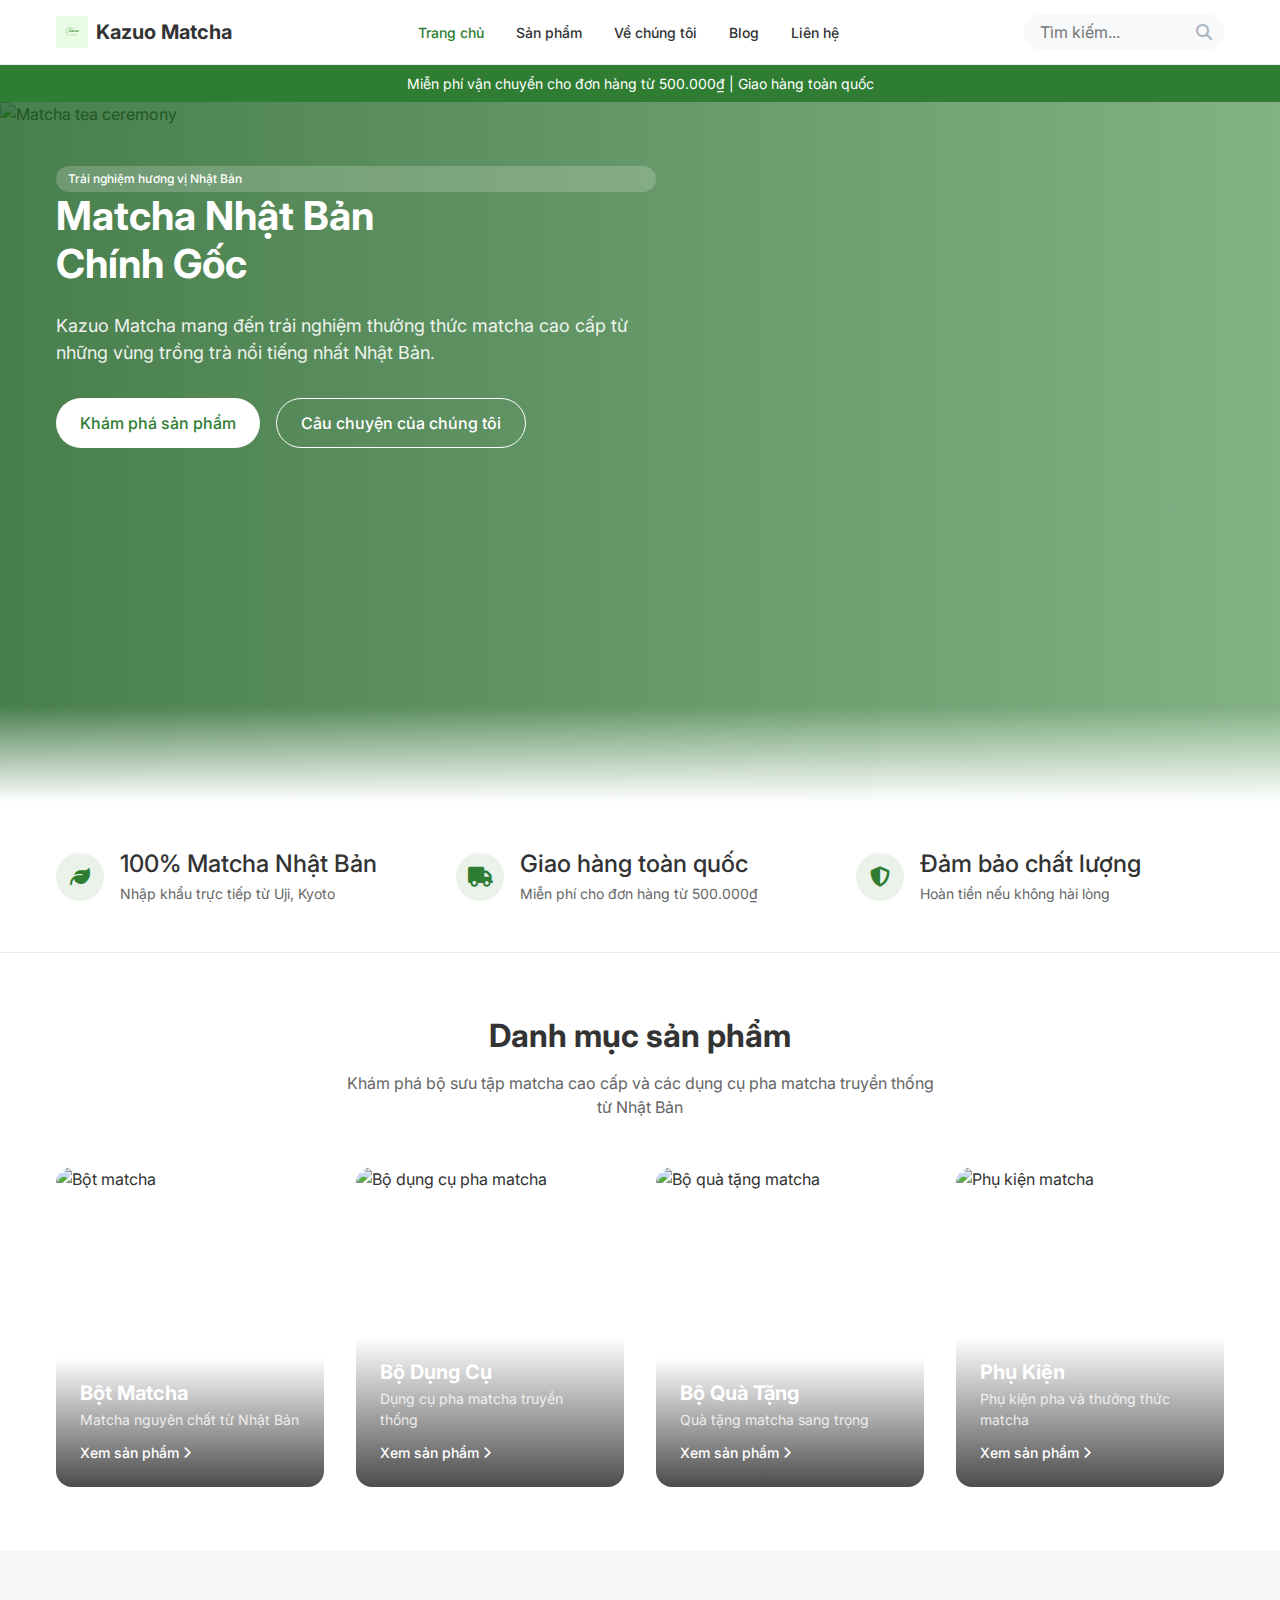
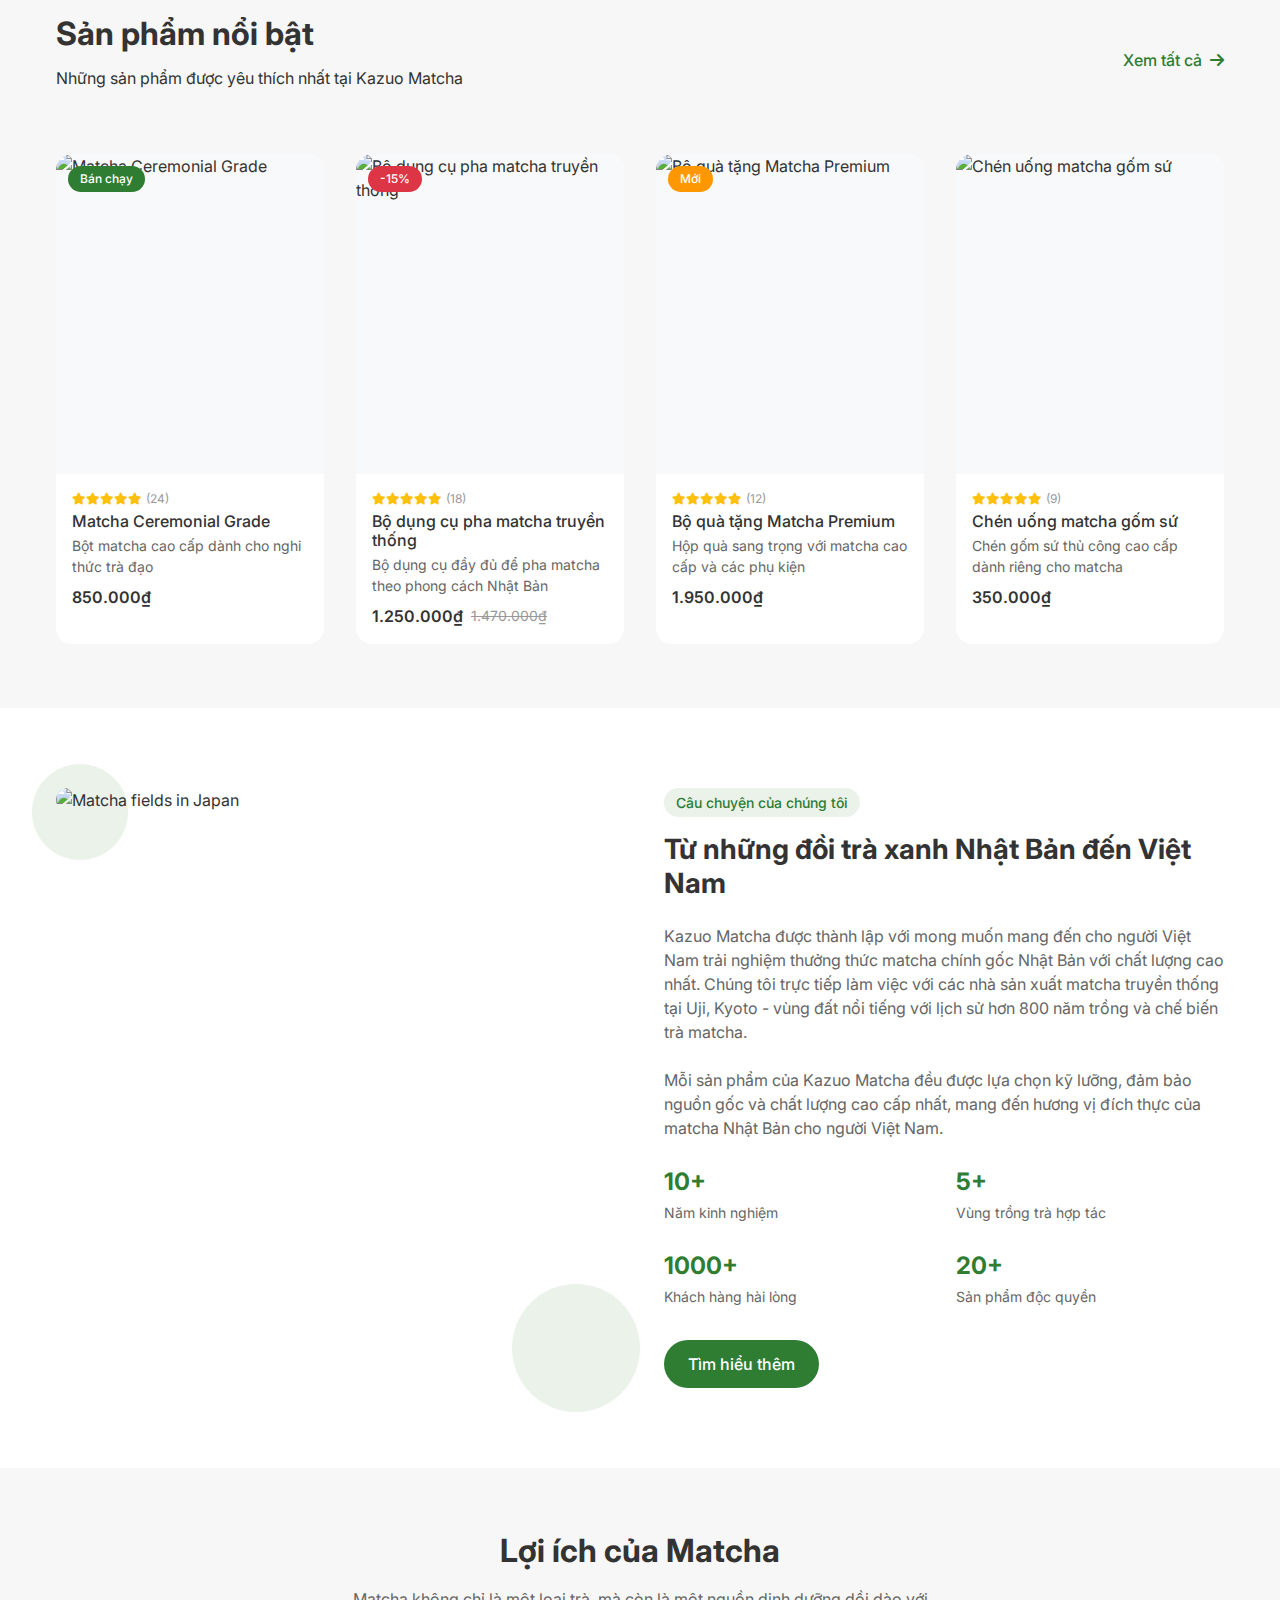
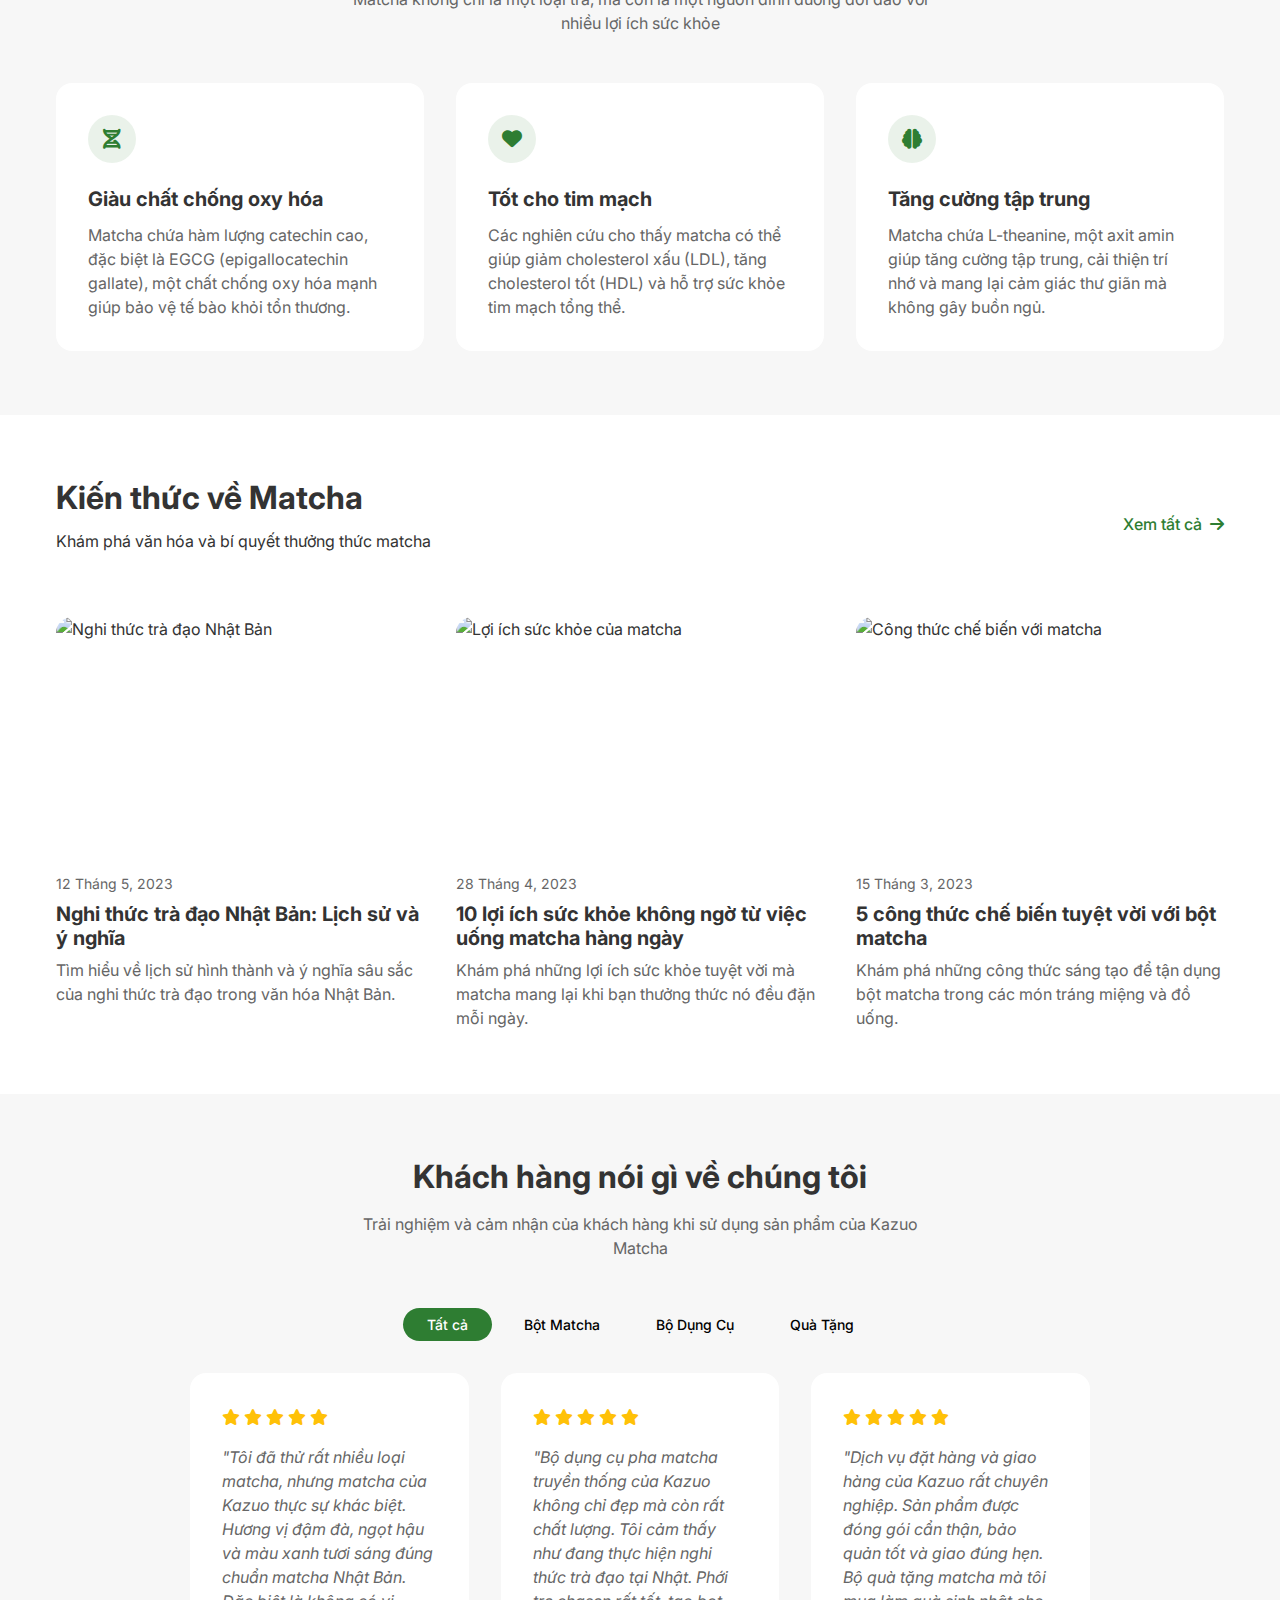
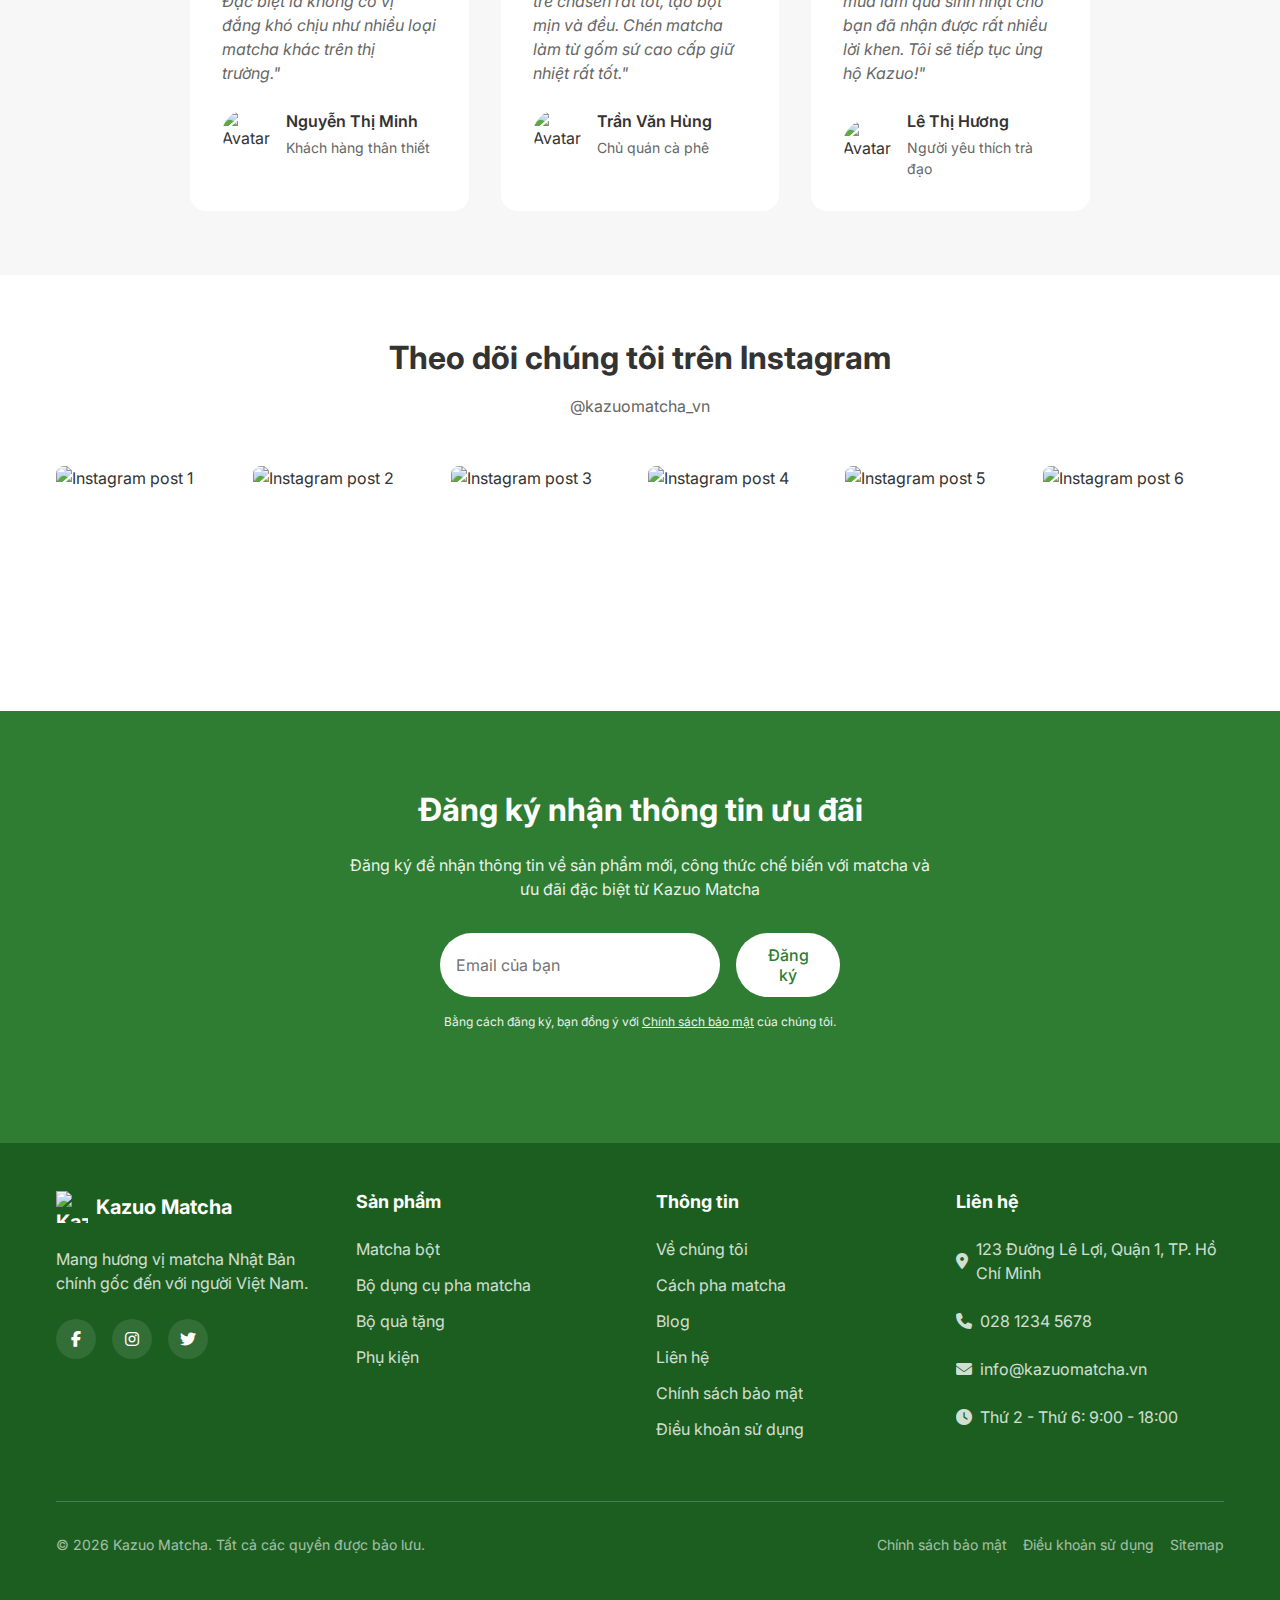
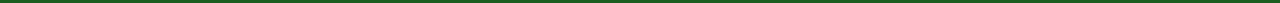
==== index.html @ 196b26e9 "first commit" ====
<!DOCTYPE html>
<html lang="vi">
<head>
  <meta charset="UTF-8">
  <meta name="viewport" content="width=device-width, initial-scale=1.0">
  <title>Kazuo Matcha - Matcha Nhật Bản Chính Gốc</title>
  <link rel="stylesheet" href="styles.css">
  <link rel="stylesheet" href="https://cdnjs.cloudflare.com/ajax/libs/font-awesome/6.4.0/css/all.min.css">
  <link href="https://fonts.googleapis.com/css2?family=Inter:wght@400;500;600;700&display=swap" rel="stylesheet">
</head>
<body>
  <!-- Header -->
  <header class="header">
    <div class="container">
      <div class="header-content">
        <a href="/" class="logo">
          <img src="images/logo.jpg" alt="Kazuo Matcha Logo">
          <span>Kazuo Matcha</span>
        </a>
        <nav class="main-nav">
          <ul>
            <li><a href="/" class="active">Trang chủ</a></li>
            <li><a href="/products.html">Sản phẩm</a></li>
            <li><a href="/about.html">Về chúng tôi</a></li>
            <li><a href="/blog.html">Blog</a></li>
            <li><a href="/contact.html">Liên hệ</a></li>
          </ul>
        </nav>
        <div class="header-actions">
          <div class="search-box">
            <input type="text" placeholder="Tìm kiếm...">
            <button><i class="fas fa-search"></i></button>
          </div>
          <!-- <a href="/cart.html" class="cart-btn">
            <i class="fas fa-shopping-bag"></i>
            <span class="cart-count">3</span>
          </a>
          <a href="/login.html" class="btn btn-primary">Đăng nhập</a>
          <button class="mobile-menu-btn">
            <i class="fas fa-bars"></i>
          </button> -->
        </div>
      </div>
    </div>
  </header>

  <!-- Mobile Menu -->
  <div class="mobile-menu">
    <div class="mobile-menu-header">
      <a href="/" class="logo">
        <img src="https://i.ibb.co/Jd3tVbk/matcha-logo.png" alt="Kazuo Matcha Logo">
        <span>Kazuo Matcha</span>
      </a>
      <button class="mobile-menu-close"><i class="fas fa-times"></i></button>
    </div>
    <nav>
      <ul>
        <li><a href="/" class="active">Trang chủ</a></li>
        <li><a href="/products.html">Sản phẩm</a></li>
        <li><a href="/about.html">Về chúng tôi</a></li>
        <li><a href="/blog.html">Blog</a></li>
        <li><a href="/contact.html">Liên hệ</a></li>
      </ul>
    </nav>
    <div class="mobile-menu-footer">
      <a href="/login.html" class="btn btn-primary btn-block">Đăng nhập</a>
    </div>
  </div>

  <main>
    <!-- Announcement Bar -->
    <div class="announcement-bar">
      <div class="container">
        Miễn phí vận chuyển cho đơn hàng từ 500.000₫ | Giao hàng toàn quốc
      </div>
    </div>

    <!-- Hero Section -->
    <section class="hero">
      <div class="hero-overlay"></div>
      <div class="hero-image">
        <img src="https://images.unsplash.com/photo-1582793988951-9aed5509eb97?ixlib=rb-4.0.3&ixid=M3wxMjA3fDB8MHxwaG90by1wYWdlfHx8fGVufDB8fHx8fA%3D%3D&auto=format&fit=crop&w=1920&h=700&q=80" alt="Matcha tea ceremony">
      </div>
      <div class="container">
        <div class="hero-content">
          <span class="badge">Trải nghiệm hương vị Nhật Bản</span>
          <h1>Matcha Nhật Bản <br>Chính Gốc</h1>
          <p>Kazuo Matcha mang đến trải nghiệm thưởng thức matcha cao cấp từ những vùng trồng trà nổi tiếng nhất Nhật Bản.</p>
          <div class="hero-buttons">
            <a href="/products.html" class="btn btn-light">Khám phá sản phẩm</a>
            <a href="/about.html" class="btn btn-outline-light">Câu chuyện của chúng tôi</a>
          </div>
        </div>
      </div>
      <div class="hero-gradient-bottom"></div>
    </section>

    <!-- Features -->
    <section class="features">
      <div class="container">
        <div class="features-grid">
          <div class="feature">
            <div class="feature-icon">
              <i class="fas fa-leaf"></i>
            </div>
            <div class="feature-content">
              <h3>100% Matcha Nhật Bản</h3>
              <p>Nhập khẩu trực tiếp từ Uji, Kyoto</p>
            </div>
          </div>
          <div class="feature">
            <div class="feature-icon">
              <i class="fas fa-truck"></i>
            </div>
            <div class="feature-content">
              <h3>Giao hàng toàn quốc</h3>
              <p>Miễn phí cho đơn hàng từ 500.000₫</p>
            </div>
          </div>
          <div class="feature">
            <div class="feature-icon">
              <i class="fas fa-shield-alt"></i>
            </div>
            <div class="feature-content">
              <h3>Đảm bảo chất lượng</h3>
              <p>Hoàn tiền nếu không hài lòng</p>
            </div>
          </div>
        </div>
      </div>
    </section>

    <!-- Categories -->
    <section class="categories">
      <div class="container">
        <div class="section-header text-center">
          <h2>Danh mục sản phẩm</h2>
          <p>Khám phá bộ sưu tập matcha cao cấp và các dụng cụ pha matcha truyền thống từ Nhật Bản</p>
        </div>
        <div class="categories-grid">
          <a href="/products.html?category=matcha-powder" class="category-card">
            <div class="category-image">
              <img src="https://images.unsplash.com/photo-1536256263959-770b48d82b0a?ixlib=rb-4.0.3&ixid=M3wxMjA3fDB8MHxwaG90by1wYWdlfHx8fGVufDB8fHx8fA%3D%3D&auto=format&fit=crop&w=320&h=240&q=80" alt="Bột matcha">
              <div class="category-overlay">
                <h3>Bột Matcha</h3>
                <p>Matcha nguyên chất từ Nhật Bản</p>
                <span class="view-more">Xem sản phẩm <i class="fas fa-chevron-right"></i></span>
              </div>
            </div>
          </a>
          <a href="/products.html?category=tea-sets" class="category-card">
            <div class="category-image">
              <img src="https://images.unsplash.com/photo-1563822249366-3efb23b8e0c9?ixlib=rb-4.0.3&ixid=M3wxMjA3fDB8MHxwaG90by1wYWdlfHx8fGVufDB8fHx8fA%3D%3D&auto=format&fit=crop&w=320&h=240&q=80" alt="Bộ dụng cụ pha matcha">
              <div class="category-overlay">
                <h3>Bộ Dụng Cụ</h3>
                <p>Dụng cụ pha matcha truyền thống</p>
                <span class="view-more">Xem sản phẩm <i class="fas fa-chevron-right"></i></span>
              </div>
            </div>
          </a>
          <a href="/products.html?category=gift-sets" class="category-card">
            <div class="category-image">
              <img src="https://images.unsplash.com/photo-1557748362-4e95f0de4613?ixlib=rb-4.0.3&ixid=M3wxMjA3fDB8MHxwaG90by1wYWdlfHx8fGVufDB8fHx8fA%3D%3D&auto=format&fit=crop&w=320&h=240&q=80" alt="Bộ quà tặng matcha">
              <div class="category-overlay">
                <h3>Bộ Quà Tặng</h3>
                <p>Quà tặng matcha sang trọng</p>
                <span class="view-more">Xem sản phẩm <i class="fas fa-chevron-right"></i></span>
              </div>
            </div>
          </a>
          <a href="/products.html?category=accessories" class="category-card">
            <div class="category-image">
              <img src="https://images.unsplash.com/photo-1547825407-2d060104b7f8?ixlib=rb-4.0.3&ixid=M3wxMjA3fDB8MHxwaG90by1wYWdlfHx8fGVufDB8fHx8fA%3D%3D&auto=format&fit=crop&w=320&h=240&q=80" alt="Phụ kiện matcha">
              <div class="category-overlay">
                <h3>Phụ Kiện</h3>
                <p>Phụ kiện pha và thưởng thức matcha</p>
                <span class="view-more">Xem sản phẩm <i class="fas fa-chevron-right"></i></span>
              </div>
            </div>
          </a>
        </div>
      </div>
    </section>

    <!-- Featured Products -->
    <section class="featured-products">
      <div class="container">
        <div class="section-header-with-link">
          <div>
            <h2>Sản phẩm nổi bật</h2>
            <p>Những sản phẩm được yêu thích nhất tại Kazuo Matcha</p>
          </div>
          <a href="/products.html" class="view-all">Xem tất cả <i class="fas fa-arrow-right"></i></a>
        </div>
        <div class="products-grid">
          <!-- Product 1 -->
          <div class="product-card">
            <div class="product-image">
              <span class="product-badge bestseller">Bán chạy</span>
              <img src="https://images.unsplash.com/photo-1563822453-d2f9335ae99b?ixlib=rb-4.0.3&ixid=M3wxMjA3fDB8MHxwaG90by1wYWdlfHx8fGVufDB8fHx8fA%3D%3D&auto=format&fit=crop&w=320&h=240&q=80" alt="Matcha Ceremonial Grade">
              <div class="product-actions">
                <button class="btn btn-secondary btn-sm"><i class="fas fa-eye"></i> Xem nhanh</button>
                <button class="btn btn-primary btn-sm"><i class="fas fa-shopping-cart"></i> Thêm vào giỏ</button>
              </div>
            </div>
            <div class="product-info">
              <div class="product-rating">
                <i class="fas fa-star"></i>
                <i class="fas fa-star"></i>
                <i class="fas fa-star"></i>
                <i class="fas fa-star"></i>
                <i class="fas fa-star"></i>
                <span>(24)</span>
              </div>
              <h3><a href="/product/matcha-ceremonial.html">Matcha Ceremonial Grade</a></h3>
              <p>Bột matcha cao cấp dành cho nghi thức trà đạo</p>
              <div class="product-price">850.000₫</div>
            </div>
          </div>

          <!-- Product 2 -->
          <div class="product-card">
            <div class="product-image">
              <span class="product-badge sale">-15%</span>
              <img src="https://images.unsplash.com/photo-1607260550778-aa9d29444ce7?ixlib=rb-4.0.3&ixid=M3wxMjA3fDB8MHxwaG90by1wYWdlfHx8fGVufDB8fHx8fA%3D%3D&auto=format&fit=crop&w=320&h=240&q=80" alt="Bộ dụng cụ pha matcha truyền thống">
              <div class="product-actions">
                <button class="btn btn-secondary btn-sm"><i class="fas fa-eye"></i> Xem nhanh</button>
                <button class="btn btn-primary btn-sm"><i class="fas fa-shopping-cart"></i> Thêm vào giỏ</button>
              </div>
            </div>
            <div class="product-info">
              <div class="product-rating">
                <i class="fas fa-star"></i>
                <i class="fas fa-star"></i>
                <i class="fas fa-star"></i>
                <i class="fas fa-star"></i>
                <i class="fas fa-star"></i>
                <span>(18)</span>
              </div>
              <h3><a href="/product/tea-set.html">Bộ dụng cụ pha matcha truyền thống</a></h3>
              <p>Bộ dụng cụ đầy đủ để pha matcha theo phong cách Nhật Bản</p>
              <div class="product-price">
                <span class="current-price">1.250.000₫</span>
                <span class="old-price">1.470.000₫</span>
              </div>
            </div>
          </div>

          <!-- Product 3 -->
          <div class="product-card">
            <div class="product-image">
              <span class="product-badge new">Mới</span>
              <img src="https://images.unsplash.com/photo-1515696955266-4f67e13219e8?ixlib=rb-4.0.3&ixid=M3wxMjA3fDB8MHxwaG90by1wYWdlfHx8fGVufDB8fHx8fA%3D%3D&auto=format&fit=crop&w=320&h=240&q=80" alt="Bộ quà tặng Matcha Premium">
              <div class="product-actions">
                <button class="btn btn-secondary btn-sm"><i class="fas fa-eye"></i> Xem nhanh</button>
                <button class="btn btn-primary btn-sm"><i class="fas fa-shopping-cart"></i> Thêm vào giỏ</button>
              </div>
            </div>
            <div class="product-info">
              <div class="product-rating">
                <i class="fas fa-star"></i>
                <i class="fas fa-star"></i>
                <i class="fas fa-star"></i>
                <i class="fas fa-star"></i>
                <i class="fas fa-star"></i>
                <span>(12)</span>
              </div>
              <h3><a href="/product/gift-set.html">Bộ quà tặng Matcha Premium</a></h3>
              <p>Hộp quà sang trọng với matcha cao cấp và các phụ kiện</p>
              <div class="product-price">1.950.000₫</div>
            </div>
          </div>

          <!-- Product 4 -->
          <div class="product-card">
            <div class="product-image">
              <img src="https://images.unsplash.com/photo-1578866608018-6f3d1f98e9b9?ixlib=rb-4.0.3&ixid=M3wxMjA3fDB8MHxwaG90by1wYWdlfHx8fGVufDB8fHx8fA%3D%3D&auto=format&fit=crop&w=320&h=240&q=80" alt="Chén uống matcha gốm sứ">
              <div class="product-actions">
                <button class="btn btn-secondary btn-sm"><i class="fas fa-eye"></i> Xem nhanh</button>
                <button class="btn btn-primary btn-sm"><i class="fas fa-shopping-cart"></i> Thêm vào giỏ</button>
              </div>
            </div>
            <div class="product-info">
              <div class="product-rating">
                <i class="fas fa-star"></i>
                <i class="fas fa-star"></i>
                <i class="fas fa-star"></i>
                <i class="fas fa-star"></i>
                <i class="fas fa-star"></i>
                <span>(9)</span>
              </div>
              <h3><a href="/product/matcha-bowl.html">Chén uống matcha gốm sứ</a></h3>
              <p>Chén gốm sứ thủ công cao cấp dành riêng cho matcha</p>
              <div class="product-price">350.000₫</div>
            </div>
          </div>
        </div>
        <div class="view-all-mobile">
          <a href="/products.html" class="btn btn-outline">
            Xem tất cả sản phẩm
            <i class="fas fa-arrow-right"></i>
          </a>
        </div>
      </div>
    </section>

    <!-- About Section -->
    <section class="about">
      <div class="container">
        <div class="about-grid">
          <div class="about-image">
            <div class="about-image-decoration top-left"></div>
            <img src="https://images.unsplash.com/photo-1576092768241-dec231879fc3?ixlib=rb-4.0.3&ixid=M3wxMjA3fDB8MHxwaG90by1wYWdlfHx8fGVufDB8fHx8fA%3D%3D&auto=format&fit=crop&w=600&h=600&q=80" alt="Matcha fields in Japan">
            <div class="about-image-decoration bottom-right"></div>
          </div>
          <div class="about-content">
            <span class="about-label">Câu chuyện của chúng tôi</span>
            <h2>Từ những đồi trà xanh Nhật Bản đến Việt Nam</h2>
            <p>Kazuo Matcha được thành lập với mong muốn mang đến cho người Việt Nam trải nghiệm thưởng thức matcha chính gốc Nhật Bản với chất lượng cao nhất. Chúng tôi trực tiếp làm việc với các nhà sản xuất matcha truyền thống tại Uji, Kyoto - vùng đất nổi tiếng với lịch sử hơn 800 năm trồng và chế biến trà matcha.</p>
            <p>Mỗi sản phẩm của Kazuo Matcha đều được lựa chọn kỹ lưỡng, đảm bảo nguồn gốc và chất lượng cao cấp nhất, mang đến hương vị đích thực của matcha Nhật Bản cho người Việt Nam.</p>
            <div class="about-stats">
              <div class="stat">
                <span class="stat-number">10+</span>
                <span class="stat-label">Năm kinh nghiệm</span>
              </div>
              <div class="stat">
                <span class="stat-number">5+</span>
                <span class="stat-label">Vùng trồng trà hợp tác</span>
              </div>
              <div class="stat">
                <span class="stat-number">1000+</span>
                <span class="stat-label">Khách hàng hài lòng</span>
              </div>
              <div class="stat">
                <span class="stat-number">20+</span>
                <span class="stat-label">Sản phẩm độc quyền</span>
              </div>
            </div>
            <a href="/about.html" class="btn btn-primary">Tìm hiểu thêm</a>
          </div>
        </div>
      </div>
    </section>

    <!-- Benefits Section -->
    <section class="benefits">
      <div class="container">
        <div class="section-header text-center">
          <h2>Lợi ích của Matcha</h2>
          <p>Matcha không chỉ là một loại trà, mà còn là một nguồn dinh dưỡng dồi dào với nhiều lợi ích sức khỏe</p>
        </div>
        <div class="benefits-grid">
          <div class="benefit-card">
            <div class="benefit-icon">
              <i class="fas fa-dna"></i>
            </div>
            <h3>Giàu chất chống oxy hóa</h3>
            <p>Matcha chứa hàm lượng catechin cao, đặc biệt là EGCG (epigallocatechin gallate), một chất chống oxy hóa mạnh giúp bảo vệ tế bào khỏi tổn thương.</p>
          </div>
          <div class="benefit-card">
            <div class="benefit-icon">
              <i class="fas fa-heart"></i>
            </div>
            <h3>Tốt cho tim mạch</h3>
            <p>Các nghiên cứu cho thấy matcha có thể giúp giảm cholesterol xấu (LDL), tăng cholesterol tốt (HDL) và hỗ trợ sức khỏe tim mạch tổng thể.</p>
          </div>
          <div class="benefit-card">
            <div class="benefit-icon">
              <i class="fas fa-brain"></i>
            </div>
            <h3>Tăng cường tập trung</h3>
            <p>Matcha chứa L-theanine, một axit amin giúp tăng cường tập trung, cải thiện trí nhớ và mang lại cảm giác thư giãn mà không gây buồn ngủ.</p>
          </div>
        </div>
      </div>
    </section>

    <!-- Blog Section -->
    <section class="blog">
      <div class="container">
        <div class="section-header-with-link">
          <div>
            <h2>Kiến thức về Matcha</h2>
            <p>Khám phá văn hóa và bí quyết thưởng thức matcha</p>
          </div>
          <a href="/blog.html" class="view-all">Xem tất cả <i class="fas fa-arrow-right"></i></a>
        </div>
        <div class="blog-grid">
          <a href="/blog/matcha-ceremony.html" class="blog-card">
            <div class="blog-image">
              <img src="https://images.unsplash.com/photo-1542326237-94b1c5a538d4?ixlib=rb-4.0.3&ixid=M3wxMjA3fDB8MHxwaG90by1wYWdlfHx8fGVufDB8fHx8fA%3D%3D&auto=format&fit=crop&w=400&h=240&q=80" alt="Nghi thức trà đạo Nhật Bản">
            </div>
            <div class="blog-date">12 Tháng 5, 2023</div>
            <h3>Nghi thức trà đạo Nhật Bản: Lịch sử và ý nghĩa</h3>
            <p>Tìm hiểu về lịch sử hình thành và ý nghĩa sâu sắc của nghi thức trà đạo trong văn hóa Nhật Bản.</p>
          </a>
          <a href="/blog/matcha-benefits.html" class="blog-card">
            <div class="blog-image">
              <img src="https://images.unsplash.com/photo-1552346989-e069318e20a5?ixlib=rb-4.0.3&ixid=M3wxMjA3fDB8MHxwaG90by1wYWdlfHx8fGVufDB8fHx8fA%3D%3D&auto=format&fit=crop&w=400&h=240&q=80" alt="Lợi ích sức khỏe của matcha">
            </div>
            <div class="blog-date">28 Tháng 4, 2023</div>
            <h3>10 lợi ích sức khỏe không ngờ từ việc uống matcha hàng ngày</h3>
            <p>Khám phá những lợi ích sức khỏe tuyệt vời mà matcha mang lại khi bạn thưởng thức nó đều đặn mỗi ngày.</p>
          </a>
          <a href="/blog/matcha-recipes.html" class="blog-card">
            <div class="blog-image">
              <img src="https://images.unsplash.com/photo-1545018595-e31e1d7f6cc2?ixlib=rb-4.0.3&ixid=M3wxMjA3fDB8MHxwaG90by1wYWdlfHx8fGVufDB8fHx8fA%3D%3D&auto=format&fit=crop&w=400&h=240&q=80" alt="Công thức chế biến với matcha">
            </div>
            <div class="blog-date">15 Tháng 3, 2023</div>
            <h3>5 công thức chế biến tuyệt vời với bột matcha</h3>
            <p>Khám phá những công thức sáng tạo để tận dụng bột matcha trong các món tráng miệng và đồ uống.</p>
          </a>
        </div>
        <div class="view-all-mobile">
          <a href="/blog.html" class="btn btn-outline">
            Xem tất cả bài viết
            <i class="fas fa-arrow-right"></i>
          </a>
        </div>
      </div>
    </section>

    <!-- Testimonials -->
    <section class="testimonials">
      <div class="container">
        <div class="section-header text-center">
          <h2>Khách hàng nói gì về chúng tôi</h2>
          <p>Trải nghiệm và cảm nhận của khách hàng khi sử dụng sản phẩm của Kazuo Matcha</p>
        </div>
        <div class="testimonial-tabs">
          <div class="tabs-nav">
            <button class="tab-btn active" data-tab="all">Tất cả</button>
            <button class="tab-btn" data-tab="matcha">Bột Matcha</button>
            <button class="tab-btn" data-tab="tea-sets">Bộ Dụng Cụ</button>
            <button class="tab-btn" data-tab="gifts">Quà Tặng</button>
          </div>
          <div class="tabs-content">
            <div class="tab-pane active" id="all">
              <div class="testimonial-grid">
                <!-- Testimonial 1 -->
                <div class="testimonial-card">
                  <div class="testimonial-rating">
                    <i class="fas fa-star"></i>
                    <i class="fas fa-star"></i>
                    <i class="fas fa-star"></i>
                    <i class="fas fa-star"></i>
                    <i class="fas fa-star"></i>
                  </div>
                  <p class="testimonial-text">
                    "Tôi đã thử rất nhiều loại matcha, nhưng matcha của Kazuo thực sự khác biệt. Hương vị đậm đà, 
                    ngọt hậu và màu xanh tươi sáng đúng chuẩn matcha Nhật Bản. Đặc biệt là không có vị đắng khó chịu 
                    như nhiều loại matcha khác trên thị trường."
                  </p>
                  <div class="testimonial-author">
                    <img src="https://randomuser.me/api/portraits/women/45.jpg" alt="Avatar">
                    <div>
                      <p class="author-name">Nguyễn Thị Minh</p>
                      <p class="author-title">Khách hàng thân thiết</p>
                    </div>
                  </div>
                </div>

                <!-- Testimonial 2 -->
                <div class="testimonial-card">
                  <div class="testimonial-rating">
                    <i class="fas fa-star"></i>
                    <i class="fas fa-star"></i>
                    <i class="fas fa-star"></i>
                    <i class="fas fa-star"></i>
                    <i class="fas fa-star"></i>
                  </div>
                  <p class="testimonial-text">
                    "Bộ dụng cụ pha matcha truyền thống của Kazuo không chỉ đẹp mà còn rất chất lượng. 
                    Tôi cảm thấy như đang thực hiện nghi thức trà đạo tại Nhật. Phới tre chasen rất tốt, 
                    tạo bọt mịn và đều. Chén matcha làm từ gốm sứ cao cấp giữ nhiệt rất tốt."
                  </p>
                  <div class="testimonial-author">
                    <img src="https://randomuser.me/api/portraits/men/32.jpg" alt="Avatar">
                    <div>
                      <p class="author-name">Trần Văn Hùng</p>
                      <p class="author-title">Chủ quán cà phê</p>
                    </div>
                  </div>
                </div>

                <!-- Testimonial 3 -->
                <div class="testimonial-card">
                  <div class="testimonial-rating">
                    <i class="fas fa-star"></i>
                    <i class="fas fa-star"></i>
                    <i class="fas fa-star"></i>
                    <i class="fas fa-star"></i>
                    <i class="fas fa-star"></i>
                  </div>
                  <p class="testimonial-text">
                    "Dịch vụ đặt hàng và giao hàng của Kazuo rất chuyên nghiệp. Sản phẩm được đóng gói cẩn thận, 
                    bảo quản tốt và giao đúng hẹn. Bộ quà tặng matcha mà tôi mua làm quà sinh nhật cho bạn đã 
                    nhận được rất nhiều lời khen. Tôi sẽ tiếp tục ủng hộ Kazuo!"
                  </p>
                  <div class="testimonial-author">
                    <img src="https://randomuser.me/api/portraits/women/68.jpg" alt="Avatar">
                    <div>
                      <p class="author-name">Lê Thị Hương</p>
                      <p class="author-title">Người yêu thích trà đạo</p>
                    </div>
                  </div>
                </div>
              </div>
            </div>
            <!-- Other tab panes would go here -->
          </div>
        </div>
      </div>
    </section>

    <!-- Instagram Section -->
    <section class="instagram">
      <div class="container">
        <div class="section-header text-center">
          <h2>Theo dõi chúng tôi trên Instagram</h2>
          <p>@kazuomatcha_vn</p>
        </div>
        <div class="instagram-grid">
          <a href="https://instagram.com" class="instagram-item">
            <img src="https://images.unsplash.com/photo-1564890369478-c89ca6d9cde9?ixlib=rb-4.0.3&ixid=M3wxMjA3fDB8MHxwaG90by1wYWdlfHx8fGVufDB8fHx8fA%3D%3D&auto=format&fit=crop&w=300&h=300&q=80" alt="Instagram post 1">
            <div class="instagram-overlay">
              <i class="fas fa-code"></i>
            </div>
          </a>
          <a href="https://instagram.com" class="instagram-item">
            <img src="https://images.unsplash.com/photo-1631308491952-050fccfd9e6c?ixlib=rb-4.0.3&ixid=M3wxMjA3fDB8MHxwaG90by1wYWdlfHx8fGVufDB8fHx8fA%3D%3D&auto=format&fit=crop&w=300&h=300&q=80" alt="Instagram post 2">
            <div class="instagram-overlay">
              <i class="fas fa-code"></i>
            </div>
          </a>
          <a href="https://instagram.com" class="instagram-item">
            <img src="https://images.unsplash.com/photo-1582793988951-9aed5509eb97?ixlib=rb-4.0.3&ixid=M3wxMjA3fDB8MHxwaG90by1wYWdlfHx8fGVufDB8fHx8fA%3D%3D&auto=format&fit=crop&w=300&h=300&q=80" alt="Instagram post 3">
            <div class="instagram-overlay">
              <i class="fas fa-code"></i>
            </div>
          </a>
          <a href="https://instagram.com" class="instagram-item">
            <img src="https://images.unsplash.com/photo-1563822453-d2f9335ae99b?ixlib=rb-4.0.3&ixid=M3wxMjA3fDB8MHxwaG90by1wYWdlfHx8fGVufDB8fHx8fA%3D%3D&auto=format&fit=crop&w=300&h=300&q=80" alt="Instagram post 4">
            <div class="instagram-overlay">
              <i class="fas fa-code"></i>
            </div>
          </a>
          <a href="https://instagram.com" class="instagram-item">
            <img src="https://images.unsplash.com/photo-1515696955266-4f67e13219e8?ixlib=rb-4.0.3&ixid=M3wxMjA3fDB8MHxwaG90by1wYWdlfHx8fGVufDB8fHx8fA%3D%3D&auto=format&fit=crop&w=300&h=300&q=80" alt="Instagram post 5">
            <div class="instagram-overlay">
              <i class="fas fa-code"></i>
            </div>
          </a>
          <a href="https://instagram.com" class="instagram-item">
            <img src="https://images.unsplash.com/photo-1564890369478-c89ca6d9cde9?ixlib=rb-4.0.3&ixid=M3wxMjA3fDB8MHxwaG90by1wYWdlfHx8fGVufDB8fHx8fA%3D%3D&auto=format&fit=crop&w=300&h=300&q=80" alt="Instagram post 6">
            <div class="instagram-overlay">
              <i class="fas fa-code"></i>
            </div>
          </a>
        </div>
      </div>
    </section>

    <!-- CTA Section -->
    <section class="cta">
      <div class="container">
        <div class="cta-content">
          <h2>Đăng ký nhận thông tin ưu đãi</h2>
          <p>Đăng ký để nhận thông tin về sản phẩm mới, công thức chế biến với matcha và ưu đãi đặc biệt từ Kazuo Matcha</p>
          <form class="newsletter-form">
            <input type="email" placeholder="Email của bạn" required>
            <button type="submit" class="btn btn-light">Đăng ký</button>
          </form>
          <p class="privacy-note">Bằng cách đăng ký, bạn đồng ý với <a href="/privacy.html">Chính sách bảo mật</a> của chúng tôi.</p>
        </div>
      </div>
    </section>
  </main>

  <!-- Footer -->
  <footer class="footer">
    <div class="container">
      <div class="footer-content">
        <div class="footer-column">
          <div class="footer-logo">
            <img src="https://i.ibb.co/Jd3tVbk/matcha-logo.png" alt="Kazuo Matcha Logo">
            <span>Kazuo Matcha</span>
          </div>
          <p>Mang hương vị matcha Nhật Bản chính gốc đến với người Việt Nam.</p>
          <div class="social-links">
            <a href="#"><i class="fab fa-facebook-f"></i></a>
            <a href="#"><i class="fab fa-instagram"></i></a>
            <a href="#"><i class="fab fa-twitter"></i></a>
          </div>
        </div>
        <div class="footer-column">
          <h3>Sản phẩm</h3>
          <ul>
            <li><a href="#">Matcha bột</a></li>
            <li><a href="#">Bộ dụng cụ pha matcha</a></li>
            <li><a href="#">Bộ quà tặng</a></li>
            <li><a href="#">Phụ kiện</a></li>
          </ul>
        </div>
        <div class="footer-column">
          <h3>Thông tin</h3>
          <ul>
            <li><a href="#">Về chúng tôi</a></li>
            <li><a href="#">Cách pha matcha</a></li>
            <li><a href="#">Blog</a></li>
            <li><a href="#">Liên hệ</a></li>
            <li><a href="#">Chính sách bảo mật</a></li>
            <li><a href="#">Điều khoản sử dụng</a></li>
          </ul>
        </div>
        <div class="footer-column">
          <h3>Liên hệ</h3>
          <address>
            <p><i class="fas fa-map-marker-alt"></i> 123 Đường Lê Lợi, Quận 1, TP. Hồ Chí Minh</p>
            <p><i class="fas fa-phone"></i> 028 1234 5678</p>
            <p><i class="fas fa-envelope"></i> info@kazuomatcha.vn</p>
            <p><i class="fas fa-clock"></i> Thứ 2 - Thứ 6: 9:00 - 18:00</p>
          </address>
        </div>
      </div>
      <div class="footer-bottom">
        <p>&copy; <span id="current-year"></span> Kazuo Matcha. Tất cả các quyền được bảo lưu.</p>
        <div class="footer-links">
          <a href="#">Chính sách bảo mật</a>
          <a href="#">Điều khoản sử dụng</a>
          <a href="#">Sitemap</a>
        </div>
      </div>
    </div>
  </footer>

  <!-- Quick View Modal -->
  <div class="modal" id="quickViewModal">
    <div class="modal-content">
      <button class="modal-close"><i class="fas fa-times"></i></button>
      <div class="product-quick-view">
        <div class="product-quick-view-image">
          <img src="https://images.unsplash.com/photo-1563822453-d2f9335ae99b?ixlib=rb-4.0.3&ixid=M3wxMjA3fDB8MHxwaG90by1wYWdlfHx8fGVufDB8fHx8fA%3D%3D&auto=format&fit=crop&w=500&h=500&q=80" alt="Product Image">
        </div>
        <div class="product-quick-view-info">
          <h2>Matcha Ceremonial Grade</h2>
          <div class="product-rating">
            <i class="fas fa-star"></i>
            <i class="fas fa-star"></i>
            <i class="fas fa-star"></i>
            <i class="fas fa-star"></i>
            <i class="fas fa-star"></i>
            <span>(24 đánh giá)</span>
          </div>
          <div class="product-price">
            <span class="current-price">850.000₫</span>
            <span class="old-price">950.000₫</span>
          </div>
          <p class="product-description">
            Bột matcha cao cấp dành cho nghi thức trà đạo truyền thống, được thu hoạch từ những lá trà non nhất 
            và xay bằng đá granite theo phương pháp truyền thống Nhật Bản.
          </p>
          <div class="product-options">
            <div class="option-group">
              <label>Khối lượng:</label>
              <div class="option-buttons">
                <button class="option-btn active">30g</button>
                <button class="option-btn">60g</button>
                <button class="option-btn">100g</button>
              </div>
            </div>
            <div class="quantity-selector">
              <label>Số lượng:</label>
              <div class="quantity-buttons">
                <button class="quantity-btn minus"><i class="fas fa-minus"></i></button>
                <input type="number" value="1" min="1" max="99">
                <button class="quantity-btn plus"><i class="fas fa-plus"></i></button>
              </div>
            </div>
          </div>
          <div class="product-actions">
            <button class="btn btn-primary btn-block"><i class="fas fa-shopping-cart"></i> Thêm vào giỏ</button>
            <a href="/product/matcha-ceremonial.html" class="btn btn-outline btn-block">Xem chi tiết sản phẩm</a>
          </div>
        </div>
      </div>
    </div>
  </div>

  <script src="script.js"></script>
</body>
</html>
---- styles.css ----
/* Base Styles */
:root {
    --primary: #2e7d32;
    --primary-dark: #1b5e20;
    --primary-light: #4caf50;
    --primary-bg: rgba(46, 125, 50, 0.1);
    --secondary: #f5f5f5;
    --text: #333333;
    --text-light: #666666;
    --text-lighter: #999999;
    --white: #ffffff;
    --black: #000000;
    --gray-100: #f8f9fa;
    --gray-200: #e9ecef;
    --gray-300: #dee2e6;
    --gray-400: #ced4da;
    --gray-500: #adb5bd;
    --gray-600: #6c757d;
    --gray-700: #495057;
    --gray-800: #343a40;
    --gray-900: #212529;
    --red: #dc3545;
    --yellow: #ffc107;
    --amber: #ff9800;
    --green-900: #1b5e20;
    --border-radius: 0.5rem;
    --border-radius-lg: 0.75rem;
    --border-radius-xl: 1rem;
    --border-radius-full: 9999px;
    --box-shadow: 0 4px 6px -1px rgba(0, 0, 0, 0.1), 0 2px 4px -1px rgba(0, 0, 0, 0.06);
    --box-shadow-md: 0 10px 15px -3px rgba(0, 0, 0, 0.1), 0 4px 6px -2px rgba(0, 0, 0, 0.05);
    --transition: all 0.3s ease;
  }
  
  * {
    margin: 0;
    padding: 0;
    box-sizing: border-box;
  }
  
  html {
    font-size: 16px;
    scroll-behavior: smooth;
  }
  
  body {
    font-family: "Inter", sans-serif;
    line-height: 1.5;
    color: var(--text);
    background-color: var(--white);
  }
  
  a {
    text-decoration: none;
    color: inherit;
    transition: var(--transition);
  }
  
  ul {
    list-style: none;
  }
  
  img {
    max-width: 100%;
    height: auto;
    display: block;
  }
  
  button,
  input,
  textarea,
  select {
    font-family: inherit;
    font-size: inherit;
    outline: none;
    border: none;
  }
  
  button {
    cursor: pointer;
    background: none;
  }
  
  .container {
    width: 100%;
    max-width: 1200px;
    margin: 0 auto;
    padding: 0 1rem;
  }
  
  .text-center {
    text-align: center;
  }
  
  /* Typography */
  h1,
  h2,
  h3,
  h4,
  h5,
  h6 {
    font-weight: 700;
    line-height: 1.2;
  }
  
  h1 {
    font-size: 2.5rem;
    margin-bottom: 1rem;
  }
  
  h2 {
    font-size: 2rem;
    margin-bottom: 0.75rem;
  }
  
  h3 {
    font-size: 1.5rem;
    margin-bottom: 0.5rem;
  }
  
  p {
    margin-bottom: 1rem;
  }
  
  /* Buttons */
  .btn {
    display: inline-flex;
    align-items: center;
    justify-content: center;
    padding: 0.75rem 1.5rem;
    border-radius: var(--border-radius-full);
    font-weight: 500;
    transition: var(--transition);
    text-align: center;
  }
  
  .btn-sm {
    padding: 0.5rem 1rem;
    font-size: 0.875rem;
  }
  
  .btn-block {
    display: block;
    width: 100%;
  }
  
  .btn-primary {
    background-color: var(--primary);
    color: var(--white);
  }
  
  .btn-primary:hover {
    background-color: var(--primary-dark);
  }
  
  .btn-secondary {
    background-color: var(--secondary);
    color: var(--text);
  }
  
  .btn-secondary:hover {
    background-color: var(--gray-300);
  }
  
  .btn-light {
    background-color: var(--white);
    color: var(--primary);
  }
  
  .btn-light:hover {
    background-color: var(--gray-100);
  }
  
  .btn-outline {
    background-color: transparent;
    border: 1px solid var(--gray-300);
    color: var(--text);
  }
  
  .btn-outline:hover {
    background-color: var(--gray-100);
  }
  
  .btn-outline-light {
    background-color: transparent;
    border: 1px solid var(--white);
    color: var(--white);
  }
  
  .btn-outline-light:hover {
    background-color: rgba(255, 255, 255, 0.2);
  }
  
  /* Badges */
  .badge {
    display: inline-block;
    padding: 0.25rem 0.75rem;
    border-radius: var(--border-radius-full);
    font-size: 0.75rem;
    font-weight: 500;
    background-color: rgba(255, 255, 255, 0.2);
    color: var(--white);
  }
  
  .product-badge {
    position: absolute;
    top: 0.75rem;
    left: 0.75rem;
    z-index: 10;
    padding: 0.25rem 0.75rem;
    border-radius: var(--border-radius-full);
    font-size: 0.75rem;
    font-weight: 500;
  }
  
  .bestseller {
    background-color: var(--primary);
    color: var(--white);
  }
  
  .sale {
    background-color: var(--red);
    color: var(--white);
  }
  
  .new {
    background-color: var(--amber);
    color: var(--white);
  }
  
  /* Header */
  .header {
    position: sticky;
    top: 0;
    z-index: 100;
    background-color: var(--white);
    border-bottom: 1px solid var(--gray-200);
    backdrop-filter: blur(10px);
  }
  
  .header-content {
    display: flex;
    align-items: center;
    justify-content: space-between;
    height: 4rem;
  }
  
  .logo {
    display: flex;
    align-items: center;
    gap: 0.5rem;
    font-weight: 700;
    font-size: 1.25rem;
  }
  
  .logo img {
    width: 2rem;
    height: 2rem;
  }
  
  .main-nav {
    display: none;
  }
  
  .main-nav ul {
    display: flex;
    gap: 2rem;
  }
  
  .main-nav a {
    font-size: 0.875rem;
    font-weight: 500;
  }
  
  .main-nav a:hover,
  .main-nav a.active {
    color: var(--primary);
  }
  
  .header-actions {
    display: flex;
    align-items: center;
    gap: 1rem;
  }
  
  .search-box {
    position: relative;
    display: none;
  }
  
  .search-box input {
    width: 200px;
    padding: 0.5rem 1rem;
    border-radius: var(--border-radius-full);
    background-color: var(--gray-100);
  }
  
  .search-box button {
    position: absolute;
    right: 0.75rem;
    top: 50%;
    transform: translateY(-50%);
    color: var(--gray-500);
  }
  
  .cart-btn {
    position: relative;
    display: flex;
    align-items: center;
    justify-content: center;
    width: 2.5rem;
    height: 2.5rem;
    border-radius: 50%;
    border: 1px solid var(--gray-300);
  }
  
  .cart-count {
    position: absolute;
    top: -0.25rem;
    right: -0.25rem;
    width: 1.25rem;
    height: 1.25rem;
    border-radius: 50%;
    background-color: var(--primary);
    color: var(--white);
    font-size: 0.625rem;
    font-weight: 500;
    display: flex;
    align-items: center;
    justify-content: center;
  }
  
  .mobile-menu-btn {
    display: flex;
    align-items: center;
    justify-content: center;
    width: 2.5rem;
    height: 2.5rem;
    border-radius: 50%;
    border: 1px solid var(--gray-300);
  }
  
  /* Mobile Menu */
  .mobile-menu {
    position: fixed;
    top: 0;
    left: 0;
    width: 100%;
    height: 100%;
    background-color: var(--white);
    z-index: 200;
    padding: 1.5rem;
    display: none;
    flex-direction: column;
  }
  
  .mobile-menu.active {
    display: flex;
  }
  
  .mobile-menu-header {
    display: flex;
    align-items: center;
    justify-content: space-between;
    margin-bottom: 2rem;
  }
  
  .mobile-menu-close {
    width: 2.5rem;
    height: 2.5rem;
    border-radius: 50%;
    border: 1px solid var(--gray-300);
    display: flex;
    align-items: center;
    justify-content: center;
  }
  
  .mobile-menu nav {
    flex: 1;
  }
  
  .mobile-menu ul {
    display: flex;
    flex-direction: column;
    gap: 1.5rem;
  }
  
  .mobile-menu a {
    font-size: 1.125rem;
    font-weight: 500;
  }
  
  .mobile-menu a:hover,
  .mobile-menu a.active {
    color: var(--primary);
  }
  
  .mobile-menu-footer {
    margin-top: 2rem;
  }
  
  /* Announcement Bar */
  .announcement-bar {
    background-color: var(--primary);
    color: var(--white);
    padding: 0.5rem 0;
    text-align: center;
    font-size: 0.875rem;
  }
  
  /* Hero Section */
  .hero {
    position: relative;
    height: 700px;
  }
  
  .hero-overlay {
    position: absolute;
    top: 0;
    left: 0;
    width: 100%;
    height: 100%;
    background: linear-gradient(to right, rgba(27, 94, 32, 0.8), rgba(46, 125, 50, 0.6));
    z-index: 1;
  }
  
  .hero-image {
    position: absolute;
    top: 0;
    left: 0;
    width: 100%;
    height: 100%;
  }
  
  .hero-image img {
    width: 100%;
    height: 100%;
    object-fit: cover;
  }
  
  .hero-content {
    position: relative;
    z-index: 2;
    color: var(--white);
    max-width: 600px;
    padding: 4rem 0;
    height: 100%;
    display: flex;
    flex-direction: column;
    justify-content: center;
  }
  
  .hero h1 {
    font-size: 2.5rem;
    line-height: 1.2;
    margin-bottom: 1.5rem;
  }
  
  .hero p {
    font-size: 1.125rem;
    margin-bottom: 2rem;
    opacity: 0.9;
  }
  
  .hero-buttons {
    display: flex;
    flex-direction: column;
    gap: 1rem;
  }
  
  .hero-gradient-bottom {
    position: absolute;
    bottom: 0;
    left: 0;
    width: 100%;
    height: 6rem;
    background: linear-gradient(to top, var(--white), transparent);
    z-index: 1;
  }
  
  /* Features */
  .features {
    padding: 3rem 0;
    border-bottom: 1px solid var(--gray-200);
  }
  
  .features-grid {
    display: grid;
    grid-template-columns: 1fr;
    gap: 2rem;
  }
  
  .feature {
    display: flex;
    align-items: center;
    gap: 1rem;
  }
  
  .feature-icon {
    width: 3rem;
    height: 3rem;
    border-radius: 50%;
    background-color: var(--primary-bg);
    color: var(--primary);
    display: flex;
    align-items: center;
    justify-content: center;
    font-size: 1.25rem;
  }
  
  .feature-content h3 {
    font-weight: 500;
    margin-bottom: 0.25rem;
  }
  
  .feature-content p {
    font-size: 0.875rem;
    color: var(--text-light);
    margin-bottom: 0;
  }
  
  /* Section Headers */
  .section-header {
    margin-bottom: 3rem;
  }
  
  .section-header h2 {
    margin-bottom: 1rem;
  }
  
  .section-header p {
    color: var(--text-light);
    max-width: 600px;
    margin-left: auto;
    margin-right: auto;
  }
  
  .section-header-with-link {
    display: flex;
    flex-direction: column;
    margin-bottom: 3rem;
  }
  
  .view-all {
    display: none;
    align-items: center;
    color: var(--primary);
    font-weight: 500;
  }
  
  .view-all i {
    margin-left: 0.5rem;
  }
  
  .view-all-mobile {
    text-align: center;
    margin-top: 2rem;
  }
  
  /* Categories */
  .categories {
    padding: 4rem 0;
  }
  
  .categories-grid {
    display: grid;
    grid-template-columns: 1fr;
    gap: 2rem;
  }
  
  .category-card {
    display: block;
  }
  
  .category-image {
    position: relative;
    height: 20rem;
    border-radius: var(--border-radius-xl);
    overflow: hidden;
  }
  
  .category-image img {
    width: 100%;
    height: 100%;
    object-fit: cover;
    transition: transform 0.3s ease;
  }
  
  .category-card:hover .category-image img {
    transform: scale(1.05);
  }
  
  .category-overlay {
    position: absolute;
    bottom: 0;
    left: 0;
    width: 100%;
    padding: 1.5rem;
    background: linear-gradient(to top, rgba(0, 0, 0, 0.7), transparent);
    color: var(--white);
  }
  
  .category-overlay h3 {
    font-size: 1.25rem;
    margin-bottom: 0.25rem;
  }
  
  .category-overlay p {
    font-size: 0.875rem;
    opacity: 0.8;
    margin-bottom: 0.75rem;
  }
  
  .view-more {
    font-size: 0.875rem;
    font-weight: 500;
    display: flex;
    align-items: center;
  }
  
  .view-more i {
    margin-left: 0.25rem;
    font-size: 0.75rem;
  }
  
  /* Featured Products */
  .featured-products {
    padding: 4rem 0;
    background-color: rgba(0, 0, 0, 0.03);
  }
  
  .products-grid {
    display: grid;
    grid-template-columns: 1fr;
    gap: 2rem;
  }
  
  .product-card {
    background-color: var(--white);
    border-radius: var(--border-radius-xl);
    overflow: hidden;
    transition: var(--transition);
  }
  
  .product-card:hover {
    box-shadow: var(--box-shadow);
  }
  
  .product-image {
    position: relative;
    height: 20rem;
    background-color: var(--gray-100);
    overflow: hidden;
  }
  
  .product-image img {
    width: 100%;
    height: 100%;
    object-fit: cover;
    transition: transform 0.3s ease;
  }
  
  .product-card:hover .product-image img {
    transform: scale(1.05);
  }
  
  .product-actions {
    position: absolute;
    top: 0;
    left: 0;
    width: 100%;
    height: 100%;
    background-color: rgba(0, 0, 0, 0.4);
    display: flex;
    flex-direction: column;
    align-items: center;
    justify-content: center;
    gap: 0.5rem;
    opacity: 0;
    transition: opacity 0.3s ease;
  }
  
  .product-card:hover .product-actions {
    opacity: 1;
  }
  
  .product-info {
    padding: 1rem;
  }
  
  .product-rating {
    display: flex;
    align-items: center;
    margin-bottom: 0.25rem;
    color: #ffc107;
    font-size: 0.75rem;
  }
  
  .product-rating span {
    color: var(--text-lighter);
    margin-left: 0.25rem;
  }
  
  .product-info h3 {
    font-size: 1rem;
    font-weight: 500;
    margin-bottom: 0.25rem;
  }
  
  .product-info h3 a:hover {
    color: var(--primary);
  }
  
  .product-info p {
    font-size: 0.875rem;
    color: var(--text-light);
    margin-bottom: 0.5rem;
  }
  
  .product-price {
    font-weight: 600;
    display: flex;
    align-items: center;
    gap: 0.5rem;
  }
  
  .old-price {
    text-decoration: line-through;
    color: var(--text-lighter);
    font-weight: 400;
    font-size: 0.875rem;
  }
  
  /* About Section */
  .about {
    padding: 5rem 0;
  }
  
  .about-grid {
    display: grid;
    grid-template-columns: 1fr;
    gap: 3rem;
  }
  
  .about-image {
    position: relative;
  }
  
  .about-image img {
    width: 100%;
    border-radius: var(--border-radius-xl);
    position: relative;
    z-index: 1;
  }
  
  .about-image-decoration {
    position: absolute;
    width: 6rem;
    height: 6rem;
    border-radius: 50%;
    background-color: var(--primary-bg);
    z-index: 0;
  }
  
  .top-left {
    top: -1.5rem;
    left: -1.5rem;
  }
  
  .bottom-right {
    bottom: -1.5rem;
    right: -1.5rem;
    width: 8rem;
    height: 8rem;
  }
  
  .about-label {
    display: inline-block;
    padding: 0.25rem 0.75rem;
    border-radius: var(--border-radius-full);
    background-color: var(--primary-bg);
    color: var(--primary);
    font-size: 0.875rem;
    font-weight: 500;
    margin-bottom: 1rem;
  }
  
  .about-content h2 {
    font-size: 1.75rem;
    margin-bottom: 1.5rem;
  }
  
  .about-content p {
    color: var(--text-light);
    margin-bottom: 1.5rem;
  }
  
  .about-stats {
    display: grid;
    grid-template-columns: 1fr 1fr;
    gap: 1.5rem;
    margin-bottom: 2rem;
  }
  
  .stat-number {
    font-size: 1.5rem;
    font-weight: 700;
    color: var(--primary);
    display: block;
  }
  
  .stat-label {
    font-size: 0.875rem;
    color: var(--text-light);
  }
  
  /* Benefits Section */
  .benefits {
    padding: 4rem 0;
    background-color: rgba(0, 0, 0, 0.03);
  }
  
  .benefits-grid {
    display: grid;
    grid-template-columns: 1fr;
    gap: 2rem;
  }
  
  .benefit-card {
    background-color: var(--white);
    border-radius: var(--border-radius-xl);
    padding: 2rem;
    transition: var(--transition);
  }
  
  .benefit-card:hover {
    box-shadow: var(--box-shadow);
  }
  
  .benefit-icon {
    width: 3rem;
    height: 3rem;
    border-radius: 50%;
    background-color: var(--primary-bg);
    color: var(--primary);
    display: flex;
    align-items: center;
    justify-content: center;
    font-size: 1.25rem;
    margin-bottom: 1.5rem;
  }
  
  .benefit-card h3 {
    font-size: 1.25rem;
    margin-bottom: 0.75rem;
  }
  
  .benefit-card p {
    color: var(--text-light);
    margin-bottom: 0;
  }
  
  /* Blog Section */
  .blog {
    padding: 4rem 0;
  }
  
  .blog-grid {
    display: grid;
    grid-template-columns: 1fr;
    gap: 2rem;
  }
  
  .blog-card {
    display: block;
  }
  
  .blog-image {
    height: 15rem;
    border-radius: var(--border-radius-xl);
    overflow: hidden;
    margin-bottom: 1rem;
  }
  
  .blog-image img {
    width: 100%;
    height: 100%;
    object-fit: cover;
    transition: transform 0.3s ease;
  }
  
  .blog-card:hover .blog-image img {
    transform: scale(1.05);
  }
  
  .blog-date {
    font-size: 0.875rem;
    color: var(--text-light);
    margin-bottom: 0.5rem;
  }
  
  .blog-card h3 {
    font-size: 1.25rem;
    margin-bottom: 0.5rem;
    transition: var(--transition);
  }
  
  .blog-card:hover h3 {
    color: var(--primary);
  }
  
  .blog-card p {
    color: var(--text-light);
    margin-bottom: 0;
  }
  
  /* Testimonials */
  .testimonials {
    padding: 4rem 0;
    background-color: rgba(0, 0, 0, 0.03);
  }
  
  .testimonial-tabs {
    max-width: 900px;
    margin: 0 auto;
  }
  
  .tabs-nav {
    display: flex;
    justify-content: center;
    margin-bottom: 2rem;
    gap: 0.5rem;
  }
  
  .tab-btn {
    padding: 0.5rem 1.5rem;
    border-radius: var(--border-radius-full);
    font-size: 0.875rem;
    font-weight: 500;
    background-color: transparent;
    transition: var(--transition);
  }
  
  .tab-btn.active {
    background-color: var(--primary);
    color: var(--white);
  }
  
  .tab-pane {
    display: none;
  }
  
  .tab-pane.active {
    display: block;
  }
  
  .testimonial-grid {
    display: grid;
    grid-template-columns: 1fr;
    gap: 2rem;
  }
  
  .testimonial-card {
    background-color: var(--white);
    border-radius: var(--border-radius-xl);
    padding: 2rem;
    transition: var(--transition);
  }
  
  .testimonial-card:hover {
    box-shadow: var(--box-shadow);
  }
  
  .testimonial-rating {
    color: #ffc107;
    margin-bottom: 1rem;
  }
  
  .testimonial-text {
    font-style: italic;
    color: var(--text-light);
    margin-bottom: 1.5rem;
  }
  
  .testimonial-author {
    display: flex;
    align-items: center;
  }
  
  .testimonial-author img {
    width: 3rem;
    height: 3rem;
    border-radius: 50%;
    object-fit: cover;
    margin-right: 1rem;
  }
  
  .author-name {
    font-weight: 600;
    margin-bottom: 0.25rem;
  }
  
  .author-title {
    font-size: 0.875rem;
    color: var(--text-light);
    margin-bottom: 0;
  }
  
  /* Instagram Section */
  .instagram {
    padding: 4rem 0;
  }
  
  .instagram-grid {
    display: grid;
    grid-template-columns: repeat(2, 1fr);
    gap: 1rem;
  }
  
  .instagram-item {
    position: relative;
    aspect-ratio: 1;
    border-radius: var(--border-radius);
    overflow: hidden;
  }
  
  .instagram-item img {
    width: 100%;
    height: 100%;
    object-fit: cover;
    transition: transform 0.3s ease;
  }
  
  .instagram-overlay {
    position: absolute;
    top: 0;
    left: 0;
    width: 100%;
    height: 100%;
    background-color: rgba(0, 0, 0, 0.4);
    display: flex;
    align-items: center;
    justify-content: center;
    color: var(--white);
    opacity: 0;
    transition: opacity 0.3s ease;
  }
  
  .instagram-item:hover img {
    transform: scale(1.05);
  }
  
  .instagram-item:hover .instagram-overlay {
    opacity: 1;
  }
  
  /* CTA Section */
  .cta {
    padding: 5rem 0;
    background-color: var(--primary);
    color: var(--white);
  }
  
  .cta-content {
    max-width: 600px;
    margin: 0 auto;
    text-align: center;
  }
  
  .cta h2 {
    font-size: 2rem;
    margin-bottom: 1.5rem;
  }
  
  .cta p {
    opacity: 0.9;
    margin-bottom: 2rem;
  }
  
  .newsletter-form {
    display: flex;
    flex-direction: column;
    gap: 1rem;
    max-width: 400px;
    margin: 0 auto;
  }
  
  .newsletter-form input {
    padding: 0.75rem 1rem;
    border-radius: var(--border-radius-full);
    background-color: var(--white);
    color: var(--text);
  }
  
  .privacy-note {
    font-size: 0.75rem;
    opacity: 0.8;
    margin-top: 1rem;
  }
  
  .privacy-note a {
    text-decoration: underline;
  }
  
  /* Footer */
  .footer {
    background-color: var(--green-900);
    color: var(--white);
    padding: 3rem 0;
  }
  
  .footer-content {
    display: grid;
    grid-template-columns: 1fr;
    gap: 2rem;
  }
  
  .footer-logo {
    display: flex;
    align-items: center;
    gap: 0.5rem;
    font-weight: 700;
    font-size: 1.25rem;
    margin-bottom: 1.5rem;
  }
  
  .footer-logo img {
    width: 2rem;
    height: 2rem;
  }
  
  .footer-column p {
    opacity: 0.8;
    margin-bottom: 1.5rem;
  }
  
  .social-links {
    display: flex;
    gap: 1rem;
  }
  
  .social-links a {
    display: flex;
    align-items: center;
    justify-content: center;
    width: 2.5rem;
    height: 2.5rem;
    border-radius: 50%;
    background-color: rgba(255, 255, 255, 0.1);
    color: var(--white);
    transition: var(--transition);
  }
  
  .social-links a:hover {
    background-color: rgba(255, 255, 255, 0.2);
  }
  
  .footer-column h3 {
    font-size: 1.125rem;
    margin-bottom: 1.5rem;
  }
  
  .footer-column ul {
    display: flex;
    flex-direction: column;
    gap: 0.75rem;
  }
  
  .footer-column ul a {
    opacity: 0.8;
    transition: var(--transition);
  }
  
  .footer-column ul a:hover {
    opacity: 1;
  }
  
  address {
    font-style: normal;
  }
  
  address p {
    display: flex;
    align-items: center;
    gap: 0.5rem;
    margin-bottom: 0.75rem;
  }
  
  .footer-bottom {
    margin-top: 3rem;
    padding-top: 2rem;
    border-top: 1px solid rgba(255, 255, 255, 0.2);
    display: flex;
    flex-direction: column;
    align-items: center;
    gap: 1rem;
  }
  
  .footer-bottom p {
    font-size: 0.875rem;
    opacity: 0.6;
    margin-bottom: 0;
  }
  
  .footer-links {
    display: flex;
    flex-wrap: wrap;
    justify-content: center;
    gap: 1rem;
  }
  
  .footer-links a {
    font-size: 0.875rem;
    opacity: 0.6;
    transition: var(--transition);
  }
  
  .footer-links a:hover {
    opacity: 1;
  }
  
  /* Modal */
  .modal {
    position: fixed;
    top: 0;
    left: 0;
    width: 100%;
    height: 100%;
    background-color: rgba(0, 0, 0, 0.5);
    display: flex;
    align-items: center;
    justify-content: center;
    z-index: 1000;
    opacity: 0;
    visibility: hidden;
    transition: opacity 0.3s ease, visibility 0.3s ease;
  }
  
  .modal.active {
    opacity: 1;
    visibility: visible;
  }
  
  .modal-content {
    position: relative;
    width: 90%;
    max-width: 900px;
    max-height: 90vh;
    background-color: var(--white);
    border-radius: var(--border-radius-xl);
    overflow: auto;
  }
  
  .modal-close {
    position: absolute;
    top: 1rem;
    right: 1rem;
    width: 2.5rem;
    height: 2.5rem;
    border-radius: 50%;
    background-color: var(--white);
    display: flex;
    align-items: center;
    justify-content: center;
    z-index: 10;
    box-shadow: var(--box-shadow);
  }
  
  .product-quick-view {
    display: grid;
    grid-template-columns: 1fr;
    gap: 2rem;
  }
  
  .product-quick-view-image {
    position: relative;
    height: 300px;
  }
  
  .product-quick-view-image img {
    width: 100%;
    height: 100%;
    object-fit: cover;
  }
  
  .product-quick-view-info {
    padding: 0 2rem 2rem;
  }
  
  .product-quick-view-info h2 {
    font-size: 1.5rem;
    margin-bottom: 1rem;
  }
  
  .product-description {
    margin-bottom: 1.5rem;
  }
  
  .product-options {
    margin-bottom: 1.5rem;
  }
  
  .option-group {
    margin-bottom: 1rem;
  }
  
  .option-group label {
    display: block;
    font-weight: 500;
    margin-bottom: 0.5rem;
  }
  
  .option-buttons {
    display: flex;
    gap: 0.5rem;
  }
  
  .option-btn {
    padding: 0.5rem 1rem;
    border: 1px solid var(--gray-300);
    border-radius: var(--border-radius);
    transition: var(--transition);
  }
  
  .option-btn.active {
    border-color: var(--primary);
    color: var(--primary);
  }
  
  .quantity-selector {
    margin-top: 1rem;
  }
  
  .quantity-buttons {
    display: flex;
    align-items: center;
    margin-top: 0.5rem;
  }
  
  .quantity-btn {
    width: 2.5rem;
    height: 2.5rem;
    display: flex;
    align-items: center;
    justify-content: center;
    border: 1px solid var(--gray-300);
  }
  
  .quantity-btn.minus {
    border-radius: var(--border-radius) 0 0 var(--border-radius);
  }
  
  .quantity-btn.plus {
    border-radius: 0 var(--border-radius) var(--border-radius) 0;
  }
  
  .quantity-buttons input {
    width: 3rem;
    height: 2.5rem;
    border-top: 1px solid var(--gray-300);
    border-bottom: 1px solid var(--gray-300);
    text-align: center;
  }
  
  .product-actions {
    display: flex;
    flex-direction: column;
    gap: 1rem;
  }
  
  /* Media Queries */
  @media (min-width: 576px) {
    .hero-buttons {
      flex-direction: row;
    }
  
    .newsletter-form {
      flex-direction: row;
    }
  
    .newsletter-form input {
      flex: 1;
    }
  }
  
  @media (min-width: 768px) {
    h1 {
      font-size: 3.5rem;
    }
  
    .features-grid {
      grid-template-columns: repeat(3, 1fr);
    }
  
    .categories-grid {
      grid-template-columns: repeat(2, 1fr);
    }
  
    .products-grid {
      grid-template-columns: repeat(2, 1fr);
    }
  
    .benefits-grid {
      grid-template-columns: repeat(3, 1fr);
    }
  
    .blog-grid {
      grid-template-columns: repeat(3, 1fr);
    }
  
    .testimonial-grid {
      grid-template-columns: repeat(3, 1fr);
    }
  
    .instagram-grid {
      grid-template-columns: repeat(4, 1fr);
    }
  
    .footer-content {
      grid-template-columns: repeat(2, 1fr);
    }
  
    .footer-bottom {
      flex-direction: row;
      justify-content: space-between;
    }
  
    .product-quick-view {
      grid-template-columns: 1fr 1fr;
    }
  
    .product-quick-view-image {
      height: auto;
    }
  }
  
  @media (min-width: 992px) {
    .main-nav {
      display: block;
    }
  
    .search-box {
      display: block;
    }
  
    .mobile-menu-btn {
      display: none;
    }
  
    .section-header-with-link {
      flex-direction: row;
      justify-content: space-between;
      align-items: center;
    }
  
    .view-all {
      display: flex;
    }
  
    .view-all-mobile {
      display: none;
    }
  
    .categories-grid {
      grid-template-columns: repeat(4, 1fr);
    }
  
    .products-grid {
      grid-template-columns: repeat(4, 1fr);
    }
  
    .about-grid {
      grid-template-columns: 1fr 1fr;
    }
  
    .instagram-grid {
      grid-template-columns: repeat(6, 1fr);
    }
  
    .footer-content {
      grid-template-columns: repeat(4, 1fr);
    }
  }
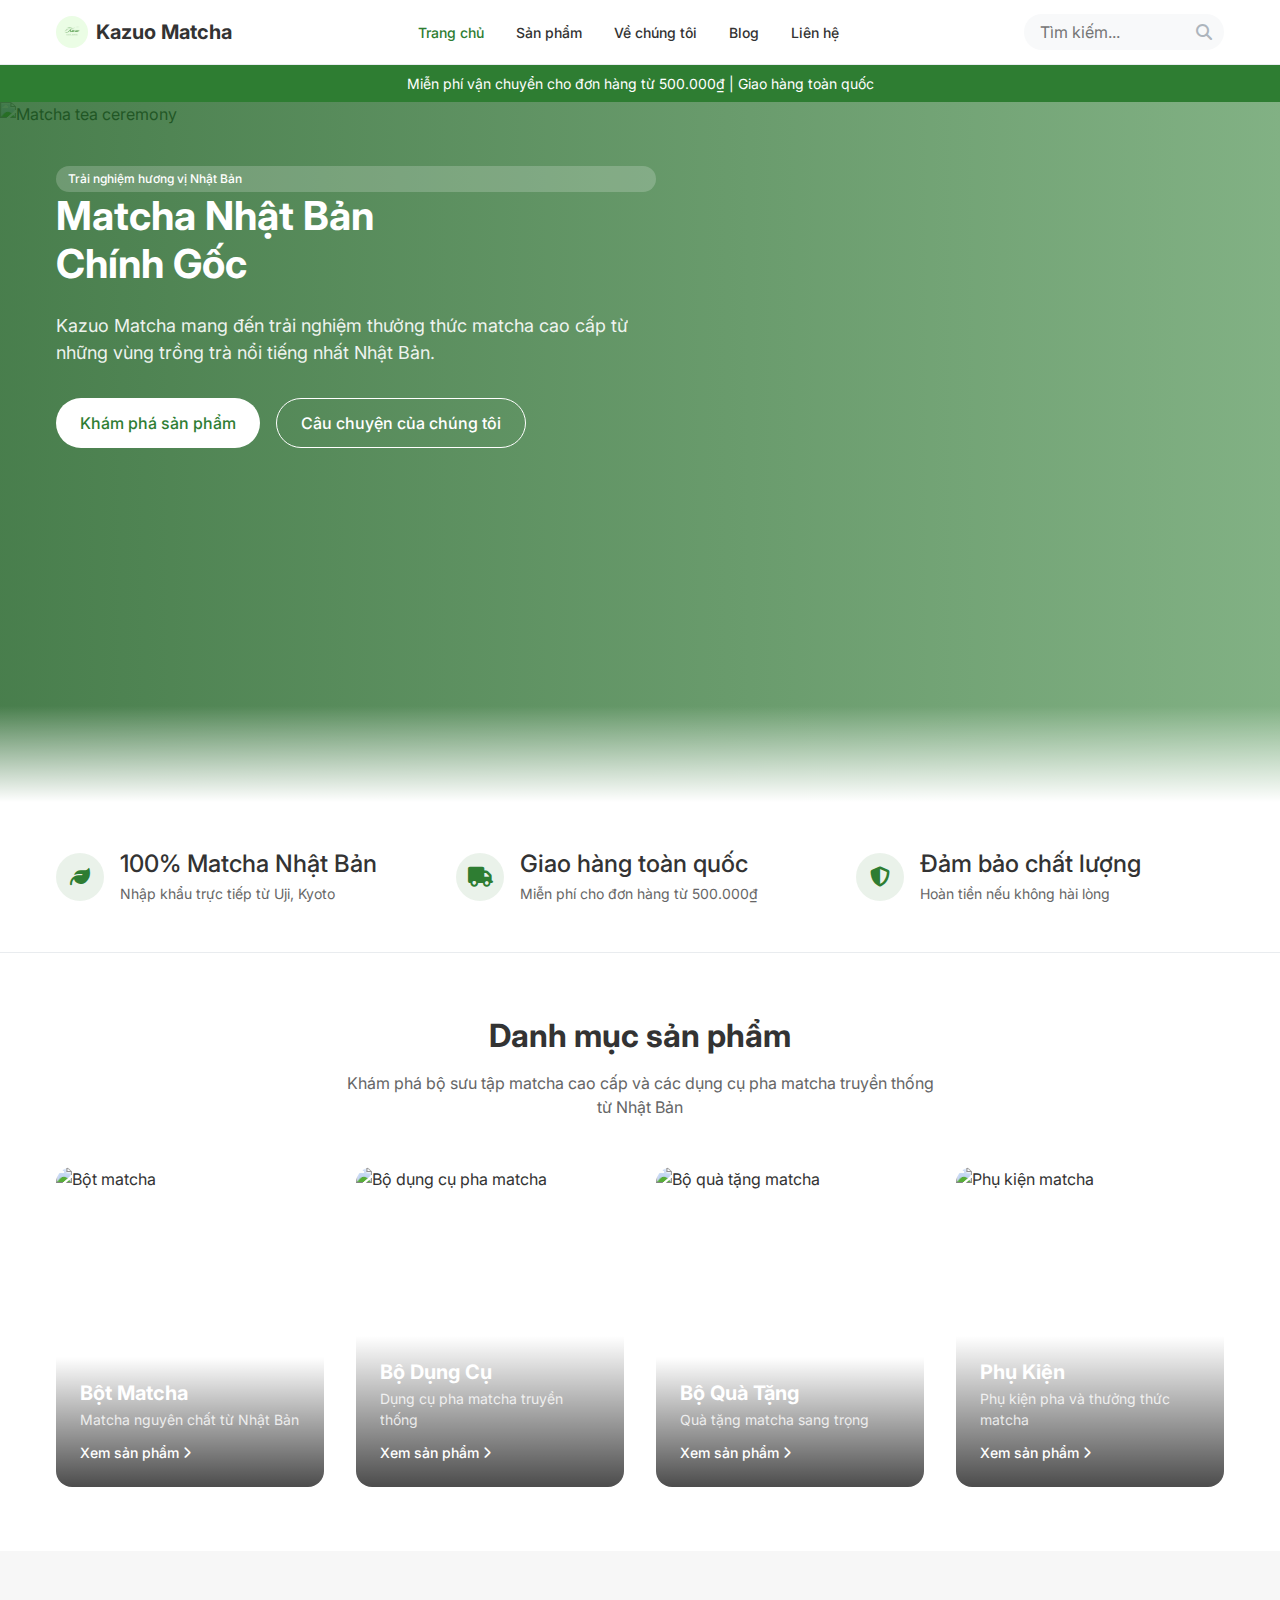
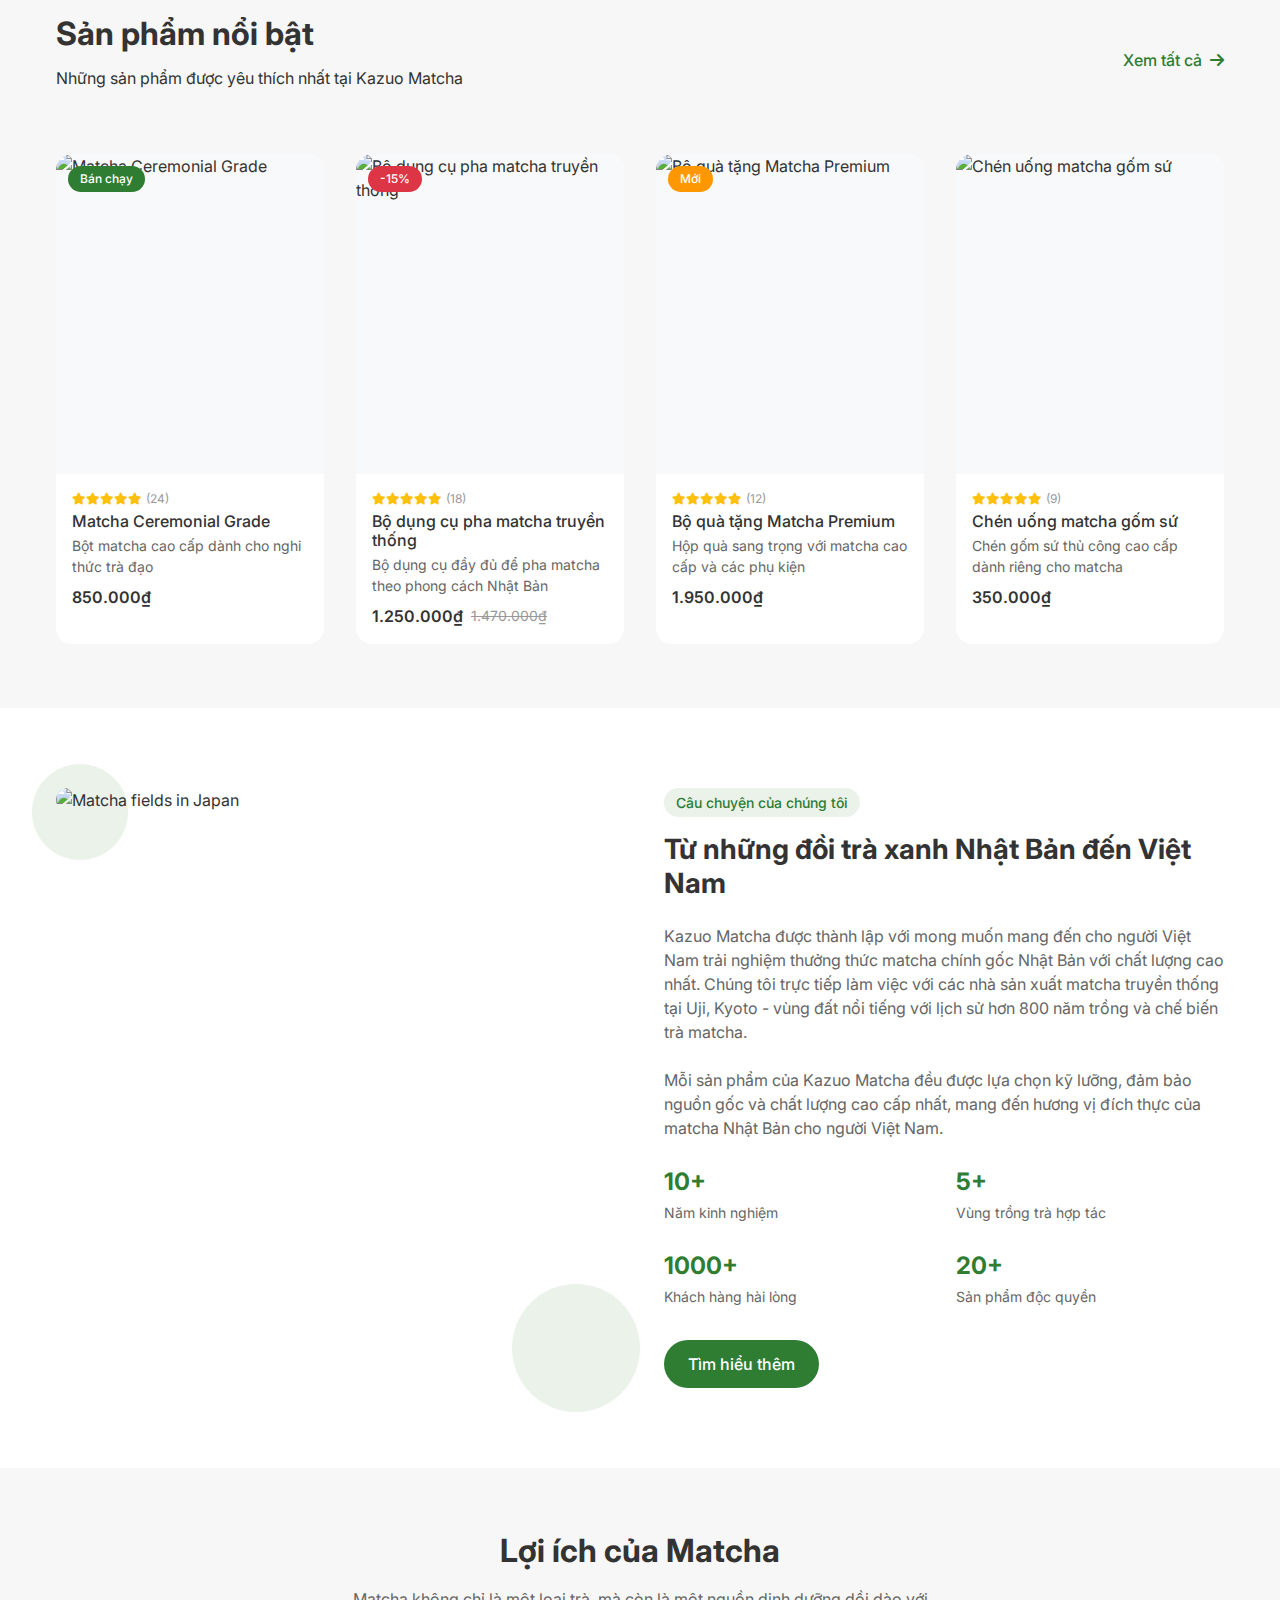
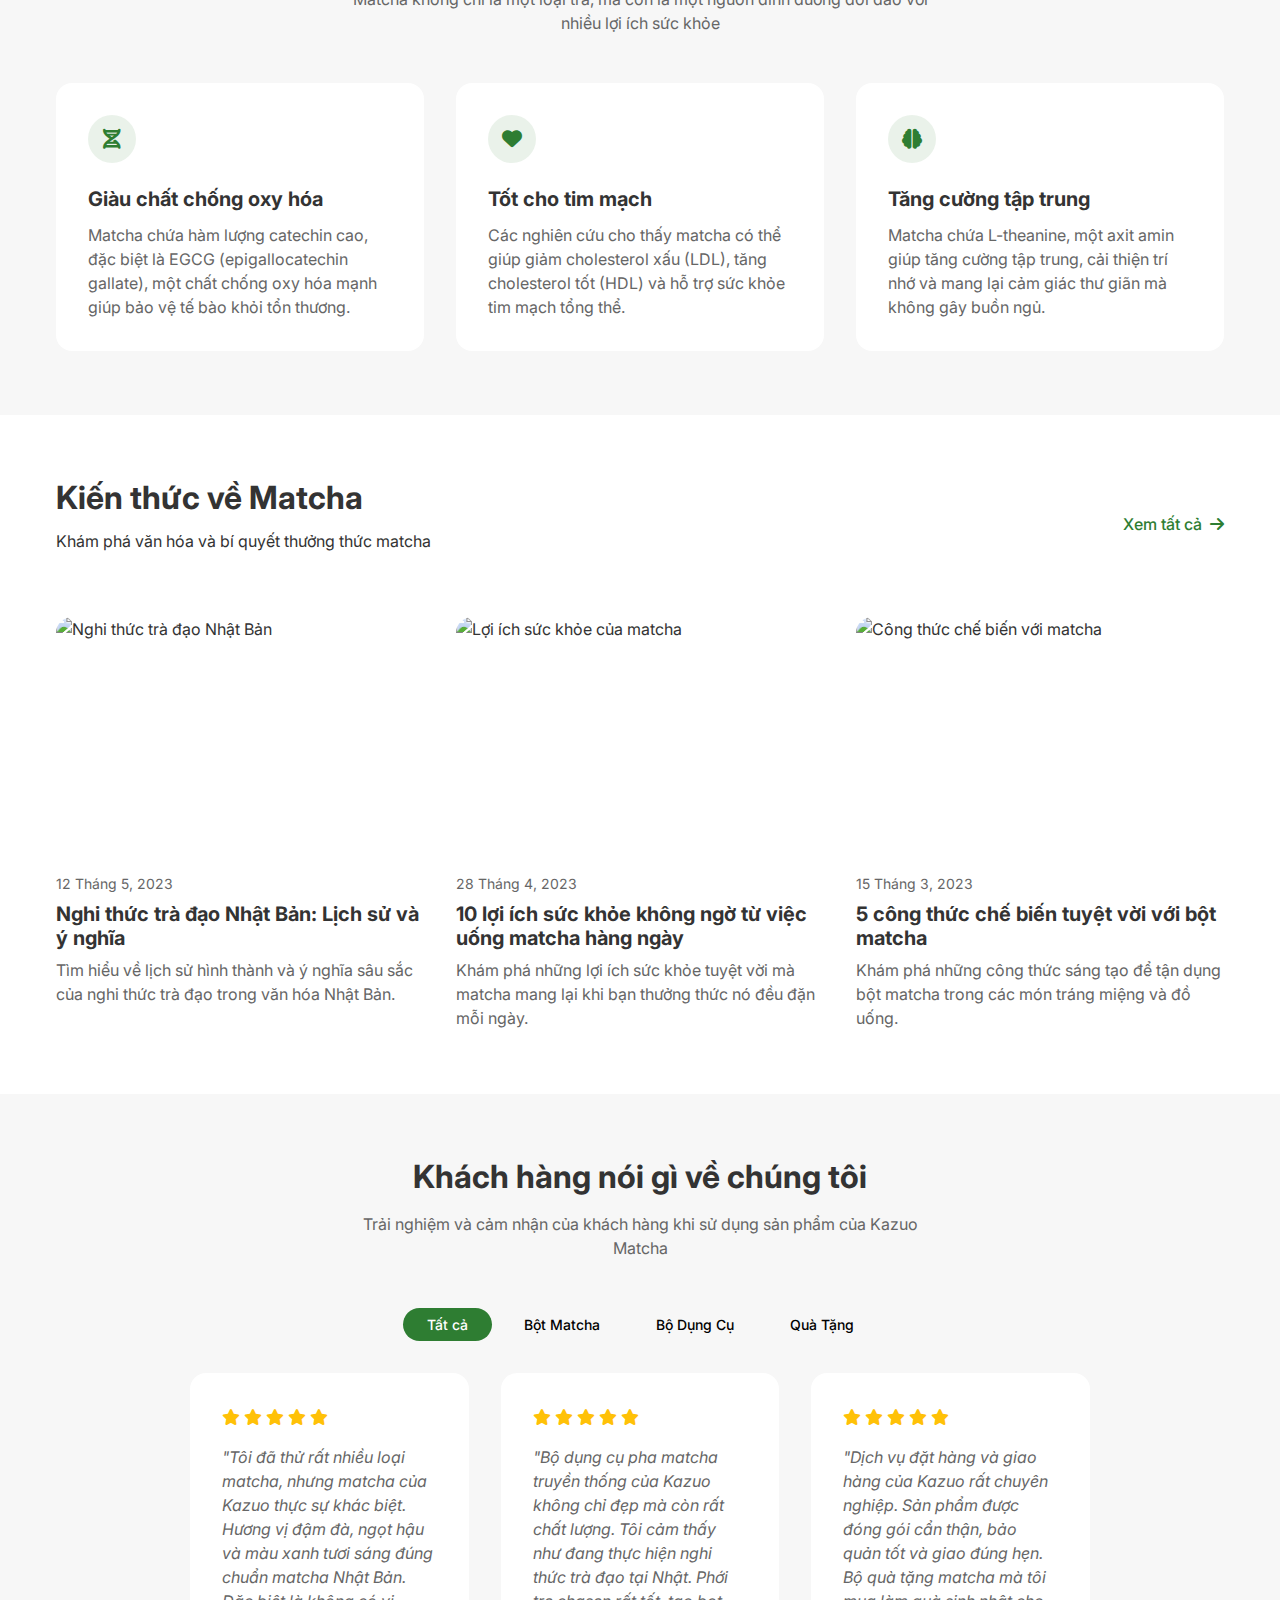
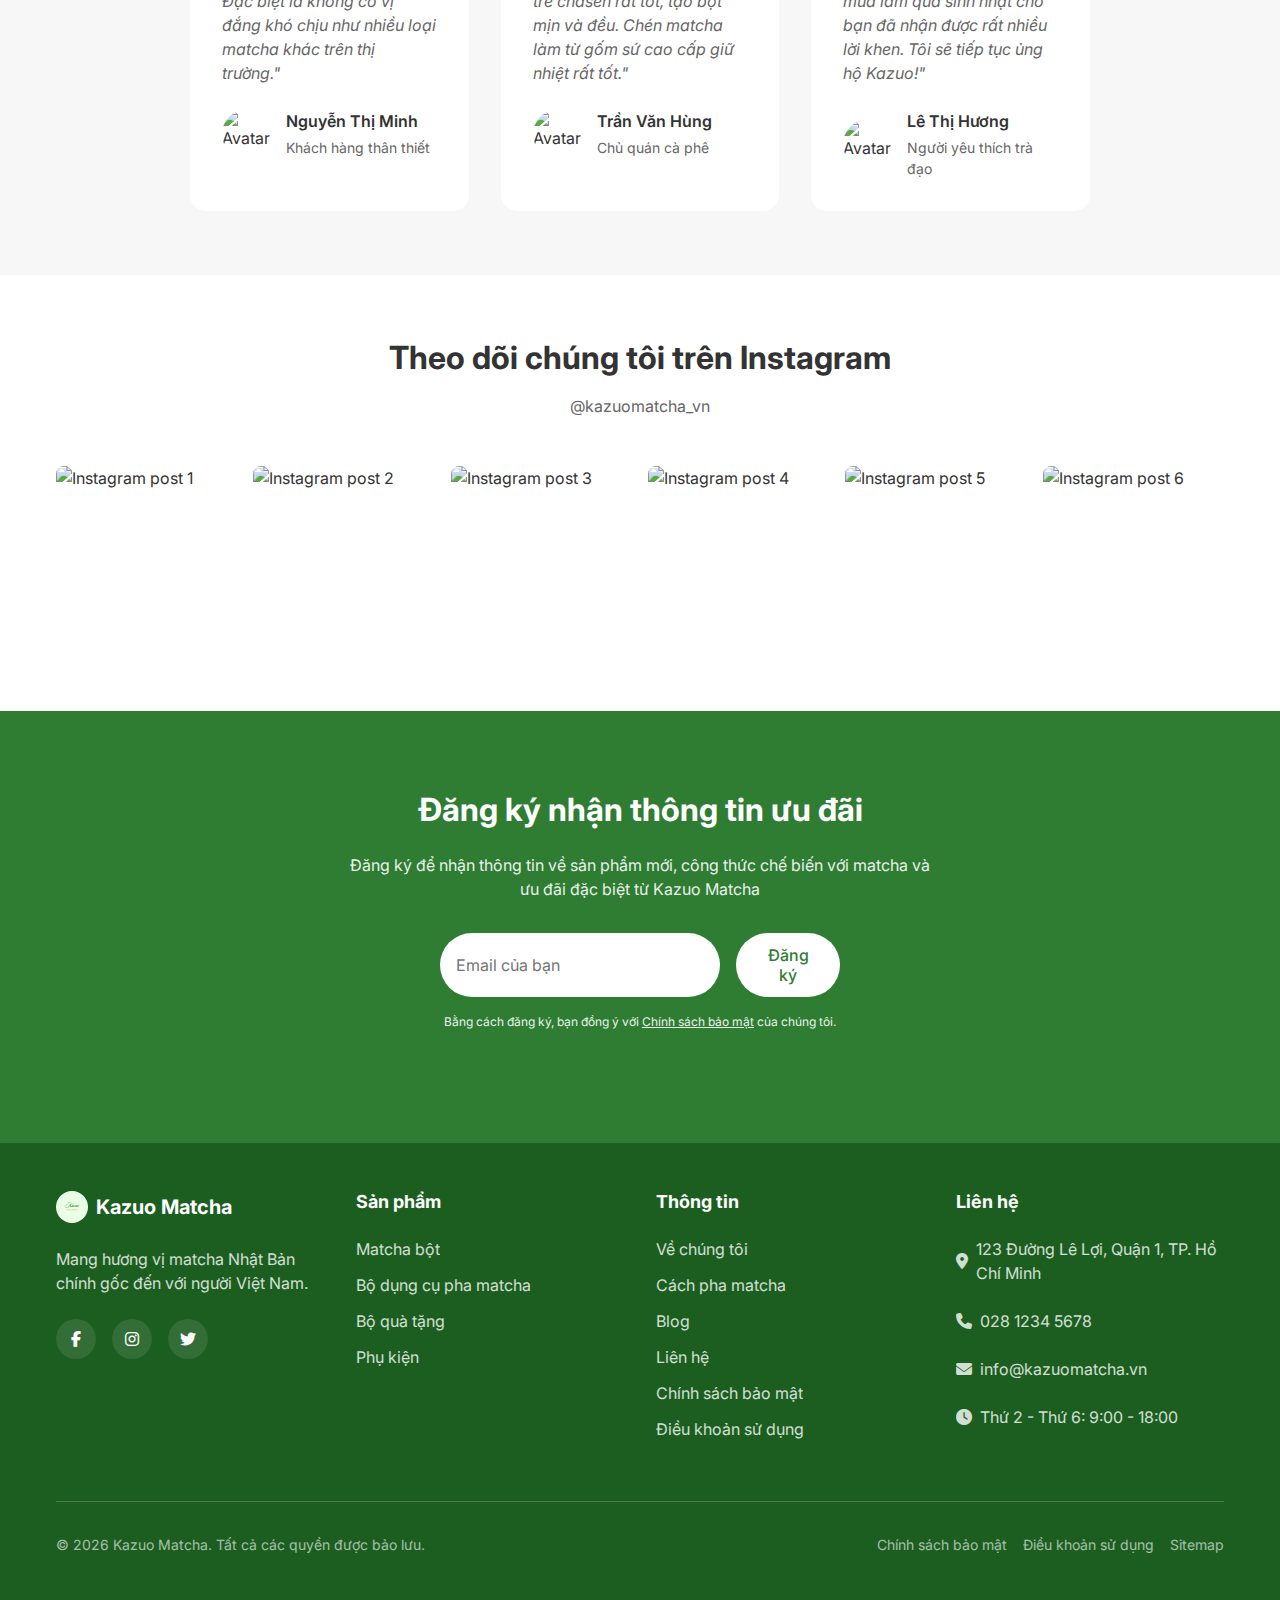
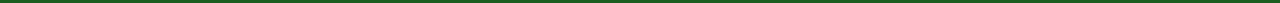
==== commit dffca373: "update" ====
--- a/index.html
+++ b/index.html
@@ -20,10 +20,10 @@
         <nav class="main-nav">
           <ul>
             <li><a href="/" class="active">Trang chủ</a></li>
-            <li><a href="/products.html">Sản phẩm</a></li>
-            <li><a href="/about.html">Về chúng tôi</a></li>
-            <li><a href="/blog.html">Blog</a></li>
-            <li><a href="/contact.html">Liên hệ</a></li>
+            <li><a href="/kazuo-matcha/products.html">Sản phẩm</a></li>
+            <li><a href="/kazuo-matcha/about.html">Về chúng tôi</a></li>
+            <li><a href="/kazuo-matcha/blog.html">Blog</a></li>
+            <li><a href="/kazuo-matcha/contact.html">Liên hệ</a></li>
           </ul>
         </nav>
         <div class="header-actions">
@@ -583,7 +583,7 @@
       <div class="footer-content">
         <div class="footer-column">
           <div class="footer-logo">
-            <img src="https://i.ibb.co/Jd3tVbk/matcha-logo.png" alt="Kazuo Matcha Logo">
+            <img src="images/logo.jpg" alt="Kazuo Matcha Logo" style="border-radius: 100%;">
             <span>Kazuo Matcha</span>
           </div>
           <p>Mang hương vị matcha Nhật Bản chính gốc đến với người Việt Nam.</p>
--- a/styles.css
+++ b/styles.css
@@ -256,6 +256,7 @@
   .logo img {
     width: 2rem;
     height: 2rem;
+    border-radius: 100%;
   }
   
   .main-nav {
@@ -1122,6 +1123,7 @@
     font-weight: 700;
     font-size: 1.25rem;
     margin-bottom: 1.5rem;
+    border-radius: 100%;
   }
   
   .footer-logo img {
